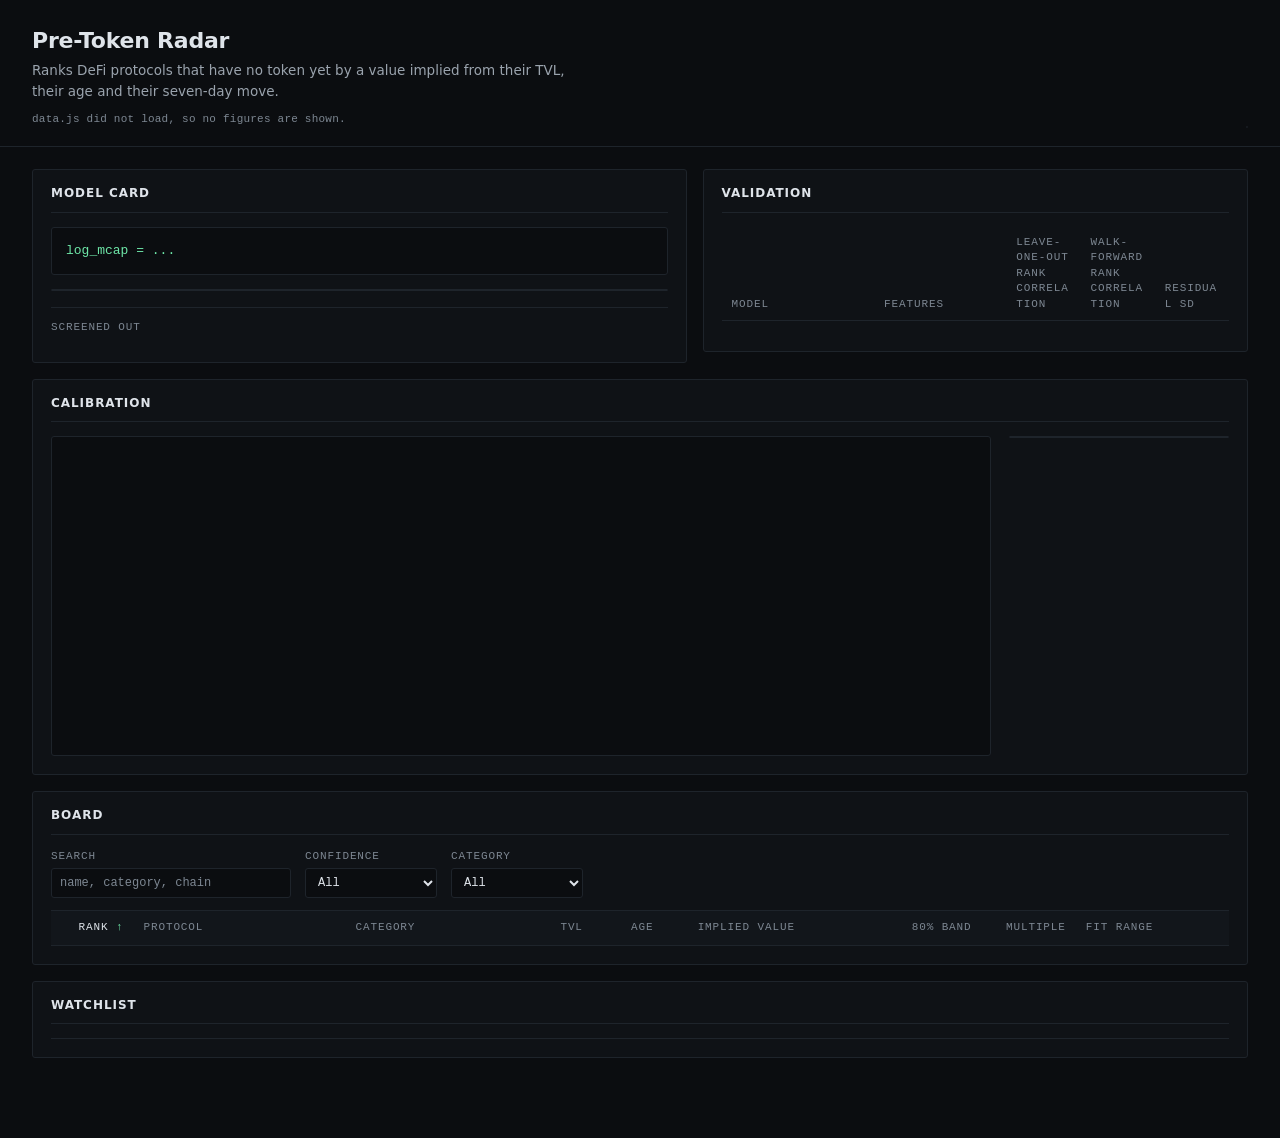
==== dashboard/index.html @ 4d324025 "radar-3: fitted mcap model, screened board, analyst dashboard" ====
<!doctype html>
<html lang="en">
<head>
<meta charset="utf-8">
<meta name="viewport" content="width=device-width, initial-scale=1">
<title>Pre-Token Radar</title>
<link rel="stylesheet" href="app.css">
</head>
<body>

<!-- 1. MASTHEAD -->
<header class="masthead">
  <div class="mast-title">
    <h1>Pre-Token Radar</h1>
    <p class="lede">Ranks DeFi protocols that have no token yet by a value implied from their TVL, their age and their seven-day move.</p>
    <p class="stamp" id="stamp">Loading snapshot</p>
  </div>
  <dl class="statstrip" id="statstrip" aria-label="Snapshot figures"></dl>
</header>

<main class="wrap">

  <!-- 2 + 3. MODEL CARD BESIDE VALIDATION PANEL -->
  <div class="pair">

    <section class="panel" id="model-card" aria-labelledby="model-h">
      <h2 id="model-h">Model card</h2>
      <pre class="equation" id="equation">log_mcap = ...</pre>
      <dl class="facts" id="model-facts"></dl>
      <p class="note" id="model-note"></p>
      <div class="screened" aria-labelledby="screened-h">
        <h3 id="screened-h">Screened out</h3>
        <dl class="screened-grid" id="screened"></dl>
      </div>
    </section>

    <section class="panel" id="validation" aria-labelledby="validation-h">
      <h2 id="validation-h">Validation</h2>
      <div class="table-scroll">
        <table class="compare">
          <caption class="sr-only">Four fitted models scored two ways on the 128 training rows</caption>
          <colgroup>
            <col class="c-model"><col class="c-feat">
            <col class="c-num"><col class="c-num"><col class="c-num">
          </colgroup>
          <thead>
            <tr>
              <th scope="col">Model</th>
              <th scope="col">Features</th>
              <th scope="col" class="num">Leave-one-out rank correlation</th>
              <th scope="col" class="num">Walk-forward rank correlation</th>
              <th scope="col" class="num">Residual SD</th>
            </tr>
          </thead>
          <tbody id="compare-body"></tbody>
        </table>
      </div>
      <p class="note" id="split-note"></p>
      <p class="note quiet" id="reason-note"></p>
    </section>

  </div>

  <!-- 4. CALIBRATION -->
  <section class="panel" id="calibration" aria-labelledby="cal-h">
    <h2 id="cal-h">Calibration</h2>
    <div class="cal-wrap">
      <canvas id="cal-canvas" role="img" aria-label="Scatter of the 128 training rows: implied value against actual market cap on log axes, with the 1:1 line and the 80% band"></canvas>
      <div class="cal-side">
        <dl class="facts" id="cal-facts"></dl>
        <p class="note" id="cal-note"></p>
      </div>
    </div>
  </section>

  <!-- 5. BOARD -->
  <section class="panel" id="board" aria-labelledby="board-h">
    <h2 id="board-h">Board</h2>

    <div class="filterbar">
      <label class="field">
        <span class="lbl">Search</span>
        <input type="search" id="q" autocomplete="off" spellcheck="false" placeholder="name, category, chain">
      </label>
      <label class="field">
        <span class="lbl">Confidence</span>
        <select id="f-conf"><option value="">All</option></select>
      </label>
      <label class="field">
        <span class="lbl">Category</span>
        <select id="f-cat"><option value="">All</option></select>
      </label>
      <p class="count" id="count" aria-live="polite"></p>
    </div>

    <div class="table-scroll board-scroll">
      <table id="board-table" class="board">
        <caption class="sr-only">Pre-token candidates ranked by implied value, with the 80% band and fit range</caption>
        <colgroup>
          <col class="w-rank"><col class="w-name"><col class="w-cat">
          <col class="w-tvl"><col class="w-age"><col class="w-implied">
          <col class="w-band"><col class="w-mult"><col class="w-fit">
        </colgroup>
        <thead>
          <tr>
            <th scope="col" class="num" aria-sort="ascending"><button type="button" class="sort" data-key="rank">Rank</button></th>
            <th scope="col"><button type="button" class="sort" data-key="name">Protocol</button></th>
            <th scope="col"><button type="button" class="sort" data-key="category">Category</button></th>
            <th scope="col" class="num"><button type="button" class="sort" data-key="tvl">TVL</button></th>
            <th scope="col" class="num"><button type="button" class="sort" data-key="age">Age</button></th>
            <th scope="col" class="num"><button type="button" class="sort" data-key="implied">Implied value</button></th>
            <th scope="col" class="num"><button type="button" class="sort" data-key="band">80% band</button></th>
            <th scope="col" class="num"><button type="button" class="sort" data-key="multiple">Multiple</button></th>
            <th scope="col" title="high: TVL between the 25th and 75th percentile of the 128 training rows ($10.4M to $98.2M). medium: inside the 10th to 90th ($7.3M to $1.10B). low: outside that range, so the model extrapolates.">
              <button type="button" class="sort" data-key="confidence">Fit range</button>
            </th>
          </tr>
        </thead>
        <tbody id="board-body"></tbody>
      </table>
    </div>
  </section>

  <!-- 7. WATCHLIST -->
  <section class="panel" id="watchlist" aria-labelledby="watch-h">
    <h2 id="watch-h">Watchlist</h2>
    <p class="note" id="watch-note"></p>
    <ol class="watch" id="watch-body"></ol>
  </section>

</main>

<!-- 6. DETAIL DRAWER -->
<aside class="drawer" id="drawer" role="dialog" aria-modal="false" aria-labelledby="d-name" hidden>
  <div class="drawer-head">
    <div>
      <p class="lbl" id="d-kicker">Candidate</p>
      <h2 id="d-name"></h2>
      <p class="d-sub" id="d-sub"></p>
    </div>
    <button type="button" class="close" id="d-close" aria-label="Close detail panel">Close</button>
  </div>
  <div class="drawer-body" id="d-body"></div>
</aside>

<script src="../data.js"></script>
<script src="app.js"></script>
</body>
</html>
---- dashboard/app.css ----
/* ==========================================================================
   PRE-TOKEN RADAR — app.css
   1. Tokens
   2. Reset
   3. Masthead
   4. Panels and shared type
   5. Model card
   6. Validation table
   7. Calibration
   8. Filter bar
   9. Board table
  10. Drawer
  11. Watchlist
  12. Responsive
   ========================================================================== */

/* 1. TOKENS ---------------------------------------------------------------- */
:root {
  --bg: #0b0d10;
  --bg-raise: #0f1216;
  --bg-head: #12161b;
  --ink: #dfe4ea;
  --ink-dim: #9aa3ad;
  --ink-faint: #7d8792;
  --rule: #1e242b;
  --rule-soft: #171c22;
  --accent: #6ee7a8;
  --caution: #f5b544;
  --mono: ui-monospace, SFMono-Regular, Menlo, Consolas, monospace;
  --sans: system-ui, -apple-system, "Segoe UI", Roboto, sans-serif;
  --r: 3px;
}

/* 2. RESET ----------------------------------------------------------------- */
*,
*::before,
*::after { box-sizing: border-box; }

html { -webkit-text-size-adjust: 100%; }

body {
  margin: 0;
  background: var(--bg);
  color: var(--ink);
  font: 14px/1.5 var(--sans);
  font-variant-numeric: tabular-nums;
  -webkit-font-smoothing: antialiased;
}

h1, h2, h3, p, dl, dd, ol, ul { margin: 0; }
ol, ul { padding: 0; list-style: none; }

button, input, select { font: inherit; color: inherit; }

.sr-only {
  position: absolute;
  width: 1px; height: 1px;
  padding: 0; margin: -1px;
  overflow: hidden;
  clip: rect(0 0 0 0);
  white-space: nowrap;
  border: 0;
}

:focus-visible {
  outline: 2px solid var(--accent);
  outline-offset: 2px;
}

/* 3. MASTHEAD -------------------------------------------------------------- */
.masthead {
  display: flex;
  flex-wrap: wrap;
  gap: 24px;
  align-items: flex-end;
  justify-content: space-between;
  padding: 28px 32px 18px;
  border-bottom: 1px solid var(--rule);
}

.mast-title { max-width: 62ch; }

.masthead h1 {
  font: 600 22px/1.2 var(--sans);
  letter-spacing: -0.01em;
}

.lede {
  margin-top: 6px;
  color: var(--ink-dim);
  font-size: 13.5px;
  max-width: 66ch;
}

.stamp {
  margin-top: 10px;
  color: var(--ink-faint);
  font: 11px/1.6 var(--mono);
  letter-spacing: 0.02em;
  overflow-wrap: anywhere;
}

.statstrip {
  display: flex;
  gap: 0;
  border: 1px solid var(--rule);
  border-radius: var(--r);
  background: var(--bg-raise);
}

.statstrip > div {
  padding: 9px 16px;
  border-left: 1px solid var(--rule);
  min-width: 96px;
}

.statstrip > div:first-child { border-left: 0; }

.statstrip dt {
  color: var(--ink-faint);
  font: 11px/1.4 var(--mono);
  text-transform: uppercase;
  letter-spacing: 0.08em;
  white-space: nowrap;
}

.statstrip dd {
  margin-top: 3px;
  font: 600 16px/1.2 var(--mono);
  letter-spacing: -0.01em;
}

.statstrip dd.is-accent { color: var(--accent); }

/* 4. PANELS AND SHARED TYPE ------------------------------------------------ */
.wrap {
  padding: 22px 32px 64px;
  max-width: 1720px;
}

.panel {
  border: 1px solid var(--rule);
  border-radius: var(--r);
  background: var(--bg-raise);
  padding: 16px 18px 18px;
  margin-bottom: 16px;
  min-width: 0;
}

.panel > h2 {
  font: 600 12px/1.3 var(--sans);
  text-transform: uppercase;
  letter-spacing: 0.08em;
  color: var(--ink);
  padding-bottom: 10px;
  margin-bottom: 14px;
  border-bottom: 1px solid var(--rule);
}

.lbl {
  display: block;
  color: var(--ink-faint);
  font: 11px/1.4 var(--mono);
  text-transform: uppercase;
  letter-spacing: 0.08em;
}

.note {
  margin-top: 12px;
  color: var(--ink-dim);
  font-size: 12.5px;
  line-height: 1.6;
  max-width: 96ch;
}

.note.quiet { color: var(--ink-faint); font-family: var(--mono); font-size: 11.5px; }

.pair {
  display: grid;
  grid-template-columns: 1.2fr 1fr;
  gap: 16px;
  align-items: start;
}

.pair > .panel { margin-bottom: 16px; }

/* 5. MODEL CARD ------------------------------------------------------------ */
.equation {
  margin: 0 0 14px;
  padding: 12px 14px;
  background: var(--bg);
  border: 1px solid var(--rule);
  border-radius: var(--r);
  color: var(--accent);
  font: 13px/1.7 var(--mono);
  white-space: pre-wrap;
  overflow-wrap: anywhere;
}

.facts {
  display: grid;
  grid-template-columns: repeat(auto-fit, minmax(126px, 1fr));
  gap: 1px;
  background: var(--rule-soft);
  border: 1px solid var(--rule);
  border-radius: var(--r);
}

.facts > div {
  background: var(--bg-raise);
  padding: 9px 11px;
}

.facts dt {
  color: var(--ink-faint);
  font: 11px/1.4 var(--mono);
  text-transform: uppercase;
  letter-spacing: 0.08em;
}

.facts dd {
  margin-top: 3px;
  font: 13px/1.35 var(--mono);
  overflow-wrap: anywhere;
}

.facts dd.is-accent { color: var(--accent); }

.screened {
  margin-top: 16px;
  padding-top: 12px;
  border-top: 1px solid var(--rule);
}

.screened h3 {
  font: 11px/1.4 var(--mono);
  text-transform: uppercase;
  letter-spacing: 0.08em;
  color: var(--ink-faint);
  margin-bottom: 8px;
}

.screened-grid {
  display: flex;
  flex-wrap: wrap;
  gap: 6px 8px;
  align-items: stretch;
}

.screened-grid > div {
  border: 1px solid var(--rule);
  border-radius: var(--r);
  padding: 5px 9px;
  background: var(--bg);
}

.screened-grid dt {
  color: var(--ink-faint);
  font: 11px/1.4 var(--mono);
  text-transform: uppercase;
  letter-spacing: 0.08em;
}

.screened-grid dd {
  font: 600 13px/1.3 var(--mono);
  margin-top: 1px;
}

.screened-grid > div.total { border-color: #2a333d; }
.screened-grid > div.total dd { color: var(--caution); }

/* 6. VALIDATION TABLE ------------------------------------------------------ */
.table-scroll {
  overflow-x: auto;
  max-width: 100%;
}

table { border-collapse: collapse; width: 100%; }

caption { text-align: left; }

.compare {
  font-size: 12.5px;
  table-layout: fixed;
}

.compare th,
.compare td {
  padding: 8px 10px;
  border-bottom: 1px solid var(--rule-soft);
  text-align: left;
  vertical-align: top;
}

.compare thead th {
  overflow-wrap: anywhere;
  color: var(--ink-faint);
  font: 11px/1.4 var(--mono);
  text-transform: uppercase;
  letter-spacing: 0.08em;
  border-bottom: 1px solid var(--rule);
  vertical-align: bottom;
}

.compare col.c-model { width: 30%; }
.compare col.c-feat { width: 26%; }
.compare col.c-num { width: 14.6%; }

.compare td.feat {
  color: var(--ink-dim);
  font: 11px/1.5 var(--mono);
  white-space: normal;
  overflow-wrap: anywhere;
}

.compare td.num { white-space: nowrap; }

.compare td.num { font-family: var(--mono); }

.compare tr.chosen td {
  background: #101a16;
  border-bottom-color: #1d2a24;
}

.compare tr.chosen td:first-child {
  box-shadow: inset 2px 0 0 var(--accent);
  color: var(--accent);
}

.tag {
  display: inline-block;
  margin-left: 6px;
  padding: 1px 5px;
  border: 1px solid #2c4a3c;
  border-radius: var(--r);
  color: var(--accent);
  font: 9.5px/1.5 var(--mono);
  text-transform: uppercase;
  letter-spacing: 0.08em;
  vertical-align: 1px;
}

/* 7. CALIBRATION ----------------------------------------------------------- */
.cal-wrap {
  display: grid;
  grid-template-columns: minmax(0, 1fr) 220px;
  gap: 18px;
  align-items: start;
}

#cal-canvas {
  display: block;
  width: 100%;
  height: 320px;
  border: 1px solid var(--rule);
  border-radius: var(--r);
  background: var(--bg);
}

.cal-side .facts { grid-template-columns: 1fr; }

/* 8. FILTER BAR ------------------------------------------------------------ */
.filterbar {
  display: flex;
  flex-wrap: wrap;
  gap: 10px 14px;
  align-items: flex-end;
  padding-bottom: 12px;
  margin-bottom: 0;
  border-bottom: 1px solid var(--rule);
}

.field { display: block; }
.field .lbl { margin-bottom: 4px; }

.field input,
.field select {
  height: 30px;
  padding: 0 8px;
  background: var(--bg);
  border: 1px solid var(--rule);
  border-radius: var(--r);
  color: var(--ink);
  font: 12px/1 var(--mono);
}

.field input { width: 240px; }
.field select { min-width: 132px; }
.field input::placeholder { color: var(--ink-faint); }

.count {
  margin-left: auto;
  color: var(--ink-dim);
  font: 11px/1.6 var(--mono);
  text-transform: uppercase;
  letter-spacing: 0.08em;
  padding-bottom: 4px;
}

.count b { color: var(--accent); font-weight: 600; }

/* 9. BOARD TABLE ----------------------------------------------------------- */
.board-scroll {
  max-height: 620px;
  overflow-y: auto;
  overscroll-behavior: contain;
}

.board {
  font-size: 13px;
  min-width: 1080px;
  table-layout: fixed;
}

.board .w-rank { width: 7%; }
.board .w-name { width: 18%; }
.board .w-cat { width: 12%; }
.board .w-tvl { width: 9%; }
.board .w-age { width: 6%; }
.board .w-implied { width: 12%; }
.board .w-band { width: 15%; }
.board .w-mult { width: 8%; }
.board .w-fit { width: 13%; }

.board thead th {
  position: sticky;
  top: 0;
  z-index: 2;
  background: var(--bg-head);
  border-bottom: 1px solid var(--rule);
  padding: 0;
  text-align: left;
  white-space: nowrap;
}

.board thead th.num { text-align: right; }

.board th .sort {
  display: block;
  width: 100%;
  padding: 9px 10px;
  background: none;
  border: 0;
  border-radius: 0;
  color: var(--ink-faint);
  font: 11px/1.4 var(--mono);
  text-transform: uppercase;
  letter-spacing: 0.08em;
  text-align: inherit;
  cursor: pointer;
  white-space: nowrap;
}

.board th .sort:hover { color: var(--ink); }
.board th[aria-sort] .sort { color: var(--ink); }

.board th[aria-sort="ascending"] .sort::after { content: " \2191"; color: var(--accent); }
.board th[aria-sort="descending"] .sort::after { content: " \2193"; color: var(--accent); }

.board tbody td {
  padding: 7px 10px;
  border-bottom: 1px solid var(--rule-soft);
  vertical-align: middle;
  white-space: nowrap;
}

.board tbody tr:nth-child(even) td { background: #0d1014; }
.board tbody tr:hover td { background: #12181e; }
.board tbody tr.is-active td { background: #131d19; }

.board .num { text-align: right; font-family: var(--mono); }
.board .c-rank { color: var(--ink-faint); }
.board .c-name { font-weight: 500; overflow: hidden; text-overflow: ellipsis; }
.board .c-cat { color: var(--ink-dim); font-size: 12px; overflow: hidden; text-overflow: ellipsis; }
.board .c-implied { color: var(--accent); font-weight: 500; }
.board .c-band { color: var(--ink-dim); font-size: 12px; }
.board .c-mult { color: var(--ink); }

.board tbody tr { cursor: pointer; }
.board tbody tr:focus-visible { outline: 2px solid var(--accent); outline-offset: -2px; }

.board tbody tr.is-hidden { display: none; }

.chip {
  display: inline-block;
  padding: 1px 7px;
  border: 1px solid;
  border-radius: var(--r);
  font: 10.5px/1.6 var(--mono);
  text-transform: uppercase;
  letter-spacing: 0.06em;
  white-space: nowrap;
}

.chip.high { color: var(--accent); border-color: #2c4a3c; background: #0e1a15; }
.chip.medium { color: var(--caution); border-color: #4a3a1c; background: #191408; }
.chip.low { color: var(--ink-faint); border-color: #2a3038; background: #101317; }

.empty {
  padding: 24px 10px;
  color: var(--ink-faint);
  font: 12px/1.6 var(--mono);
  text-align: center;
}

/* 10. DRAWER --------------------------------------------------------------- */
.drawer {
  position: fixed;
  top: 0;
  right: 0;
  z-index: 40;
  display: flex;
  flex-direction: column;
  width: 430px;
  max-width: 100%;
  height: 100%;
  background: #0c0f13;
  border-left: 1px solid #2a333d;
}

.drawer[hidden] { display: none; }

.drawer-head {
  display: flex;
  gap: 12px;
  align-items: flex-start;
  justify-content: space-between;
  padding: 16px 18px 14px;
  border-bottom: 1px solid var(--rule);
  background: var(--bg-head);
}

.drawer-head h2 {
  font: 600 17px/1.25 var(--sans);
  margin-top: 4px;
}

.d-sub {
  margin-top: 4px;
  color: var(--ink-dim);
  font: 11.5px/1.5 var(--mono);
  overflow-wrap: anywhere;
}

.close {
  flex: none;
  padding: 6px 10px;
  background: transparent;
  border: 1px solid var(--rule);
  border-radius: var(--r);
  color: var(--ink-dim);
  font: 11px/1.4 var(--mono);
  text-transform: uppercase;
  letter-spacing: 0.08em;
  cursor: pointer;
}

.close:hover { color: var(--ink); border-color: #39424d; }
.close:focus,
.close:focus-visible { outline: 2px solid var(--accent); outline-offset: 2px; }

.drawer-body {
  flex: 1 1 auto;
  overflow-y: auto;
  overscroll-behavior: contain;
  padding: 16px 18px 40px;
}

.d-figs {
  display: grid;
  grid-template-columns: repeat(3, 1fr);
  gap: 1px;
  background: var(--rule-soft);
  border: 1px solid var(--rule);
  border-radius: var(--r);
  margin-bottom: 16px;
}

.d-figs > div { background: #0f1318; padding: 9px 10px; }
.d-figs dt {
  color: var(--ink-faint);
  font: 10px/1.4 var(--mono);
  text-transform: uppercase;
  letter-spacing: 0.08em;
}
.d-figs dd { margin-top: 3px; font: 600 13px/1.3 var(--mono); }
.d-figs dd.is-accent { color: var(--accent); }

.d-sec { margin-top: 18px; }
.d-sec > .lbl { margin-bottom: 6px; }
.d-sec p { color: var(--ink-dim); font-size: 12.5px; line-height: 1.65; }

.d-band {
  display: flex;
  gap: 14px;
  align-items: baseline;
  padding: 9px 10px;
  border: 1px solid var(--rule);
  border-radius: var(--r);
  background: var(--bg);
  font-family: var(--mono);
  font-size: 12.5px;
}

.d-band .arrow { color: var(--ink-faint); }
.d-band .ratio { margin-left: auto; color: var(--caution); font-size: 11.5px; }

.steps { counter-reset: s; }

.steps li {
  position: relative;
  padding: 0 0 12px 26px;
  color: var(--ink-dim);
  font-size: 12.5px;
  line-height: 1.6;
  border-left: 1px solid var(--rule);
  margin-left: 8px;
}

.steps li:last-child { border-left-color: transparent; padding-bottom: 0; }

.steps li::before {
  counter-increment: s;
  content: counter(s);
  position: absolute;
  left: -9px;
  top: 0;
  width: 17px;
  height: 17px;
  background: #0c0f13;
  border: 1px solid var(--rule);
  border-radius: 50%;
  color: var(--ink-faint);
  font: 9.5px/16px var(--mono);
  text-align: center;
}

/* 11. WATCHLIST ------------------------------------------------------------ */
.watch {
  display: grid;
  grid-template-columns: repeat(auto-fill, minmax(280px, 1fr));
  gap: 0 24px;
  border-top: 1px solid var(--rule);
}

.watch li {
  display: flex;
  gap: 10px;
  align-items: baseline;
  padding: 7px 2px;
  border-bottom: 1px solid var(--rule-soft);
  font-size: 12.5px;
}

.watch .w-rank {
  flex: none;
  width: 26px;
  color: var(--ink-faint);
  font: 11px/1 var(--mono);
}

.watch .w-name {
  flex: 1 1 auto;
  min-width: 0;
  overflow: hidden;
  text-overflow: ellipsis;
  white-space: nowrap;
}

.watch .w-val { flex: none; color: var(--accent); font: 12px/1 var(--mono); }

/* 12. RESPONSIVE ----------------------------------------------------------- */
@media (max-width: 1100px) {
  .pair { grid-template-columns: 1fr; }
  .cal-wrap { grid-template-columns: 1fr; }
  #cal-canvas { height: 280px; }
}

@media (max-width: 720px) {
  .masthead { padding: 20px 16px 14px; gap: 16px; }
  .wrap { padding: 16px 16px 48px; }
  .masthead h1 { font-size: 19px; }
  .statstrip { width: 100%; display: grid; grid-template-columns: repeat(3, minmax(0, 1fr)); }
  .statstrip > div { min-width: 0; padding: 8px 9px; }
  .statstrip dt { white-space: normal; font-size: 9px; letter-spacing: 0.06em; }
  .statstrip dd { font-size: 13.5px; }
  .panel { padding: 13px 12px 14px; }
  .field input { width: 100%; }
  .field { flex: 1 1 100%; }
  .count { margin-left: 0; width: 100%; }
  .board-scroll { max-height: 70vh; }
  .drawer { width: 100%; border-left: 0; }
  .watch { grid-template-columns: 1fr; }
  .facts { grid-template-columns: repeat(2, minmax(0, 1fr)); }
}
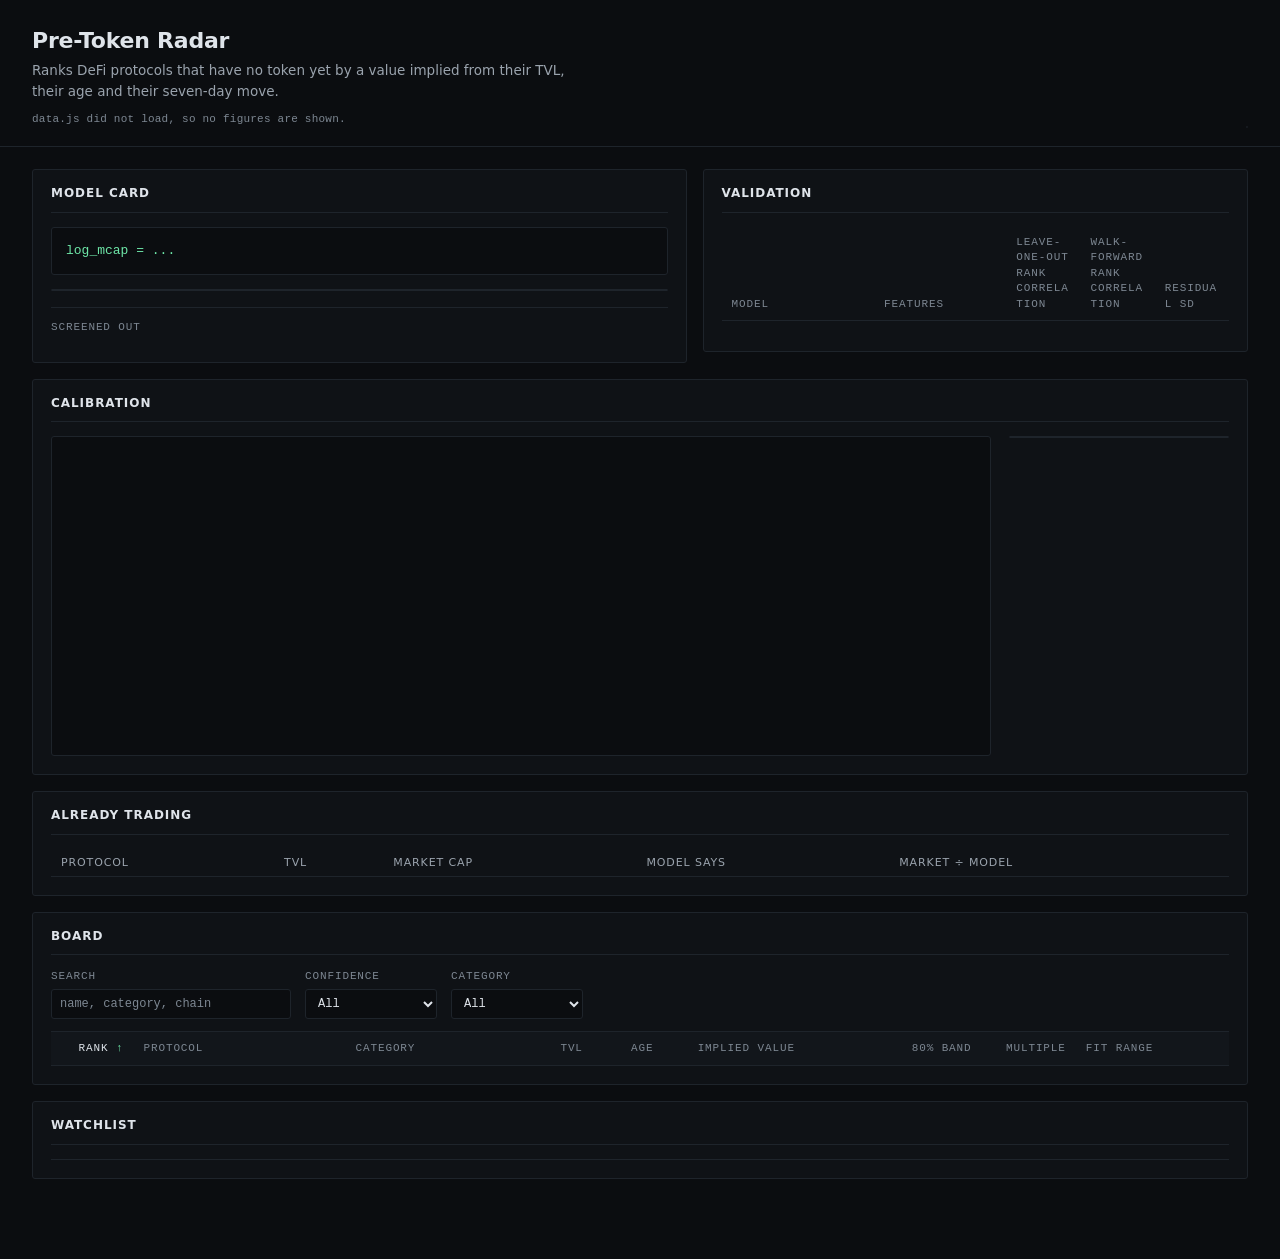
==== commit dc7085b7: "radar-4: peer-quartile bands, costed farm steps, live-token audit panel, drawer gutter, watchlist na" ====
--- a/dashboard/index.html
+++ b/dashboard/index.html
@@ -8,7 +8,7 @@
 </head>
 <body>
 
-<!-- 1. MASTHEAD -->
+<!-- MASTHEAD -->
 <header class="masthead">
   <div class="mast-title">
     <h1>Pre-Token Radar</h1>
@@ -20,7 +20,7 @@
 
 <main class="wrap">
 
-  <!-- 2 + 3. MODEL CARD BESIDE VALIDATION PANEL -->
+  <!-- MODEL CARD BESIDE VALIDATION PANEL -->
   <div class="pair">
 
     <section class="panel" id="model-card" aria-labelledby="model-h">
@@ -61,7 +61,7 @@
 
   </div>
 
-  <!-- 4. CALIBRATION -->
+  <!-- CALIBRATION -->
   <section class="panel" id="calibration" aria-labelledby="cal-h">
     <h2 id="cal-h">Calibration</h2>
     <div class="cal-wrap">
@@ -73,7 +73,21 @@
     </div>
   </section>
 
-  <!-- 5. BOARD -->
+  <!-- ALREADY TRADING -->
+  <section class="panel" id="live" aria-labelledby="live-h">
+    <h2 id="live-h">Already trading</h2>
+    <p class="note" id="live-note"></p>
+    <div class="live-wrap">
+      <table class="live">
+        <thead>
+          <tr><th scope="col">Protocol</th><th scope="col">TVL</th><th scope="col">Market cap</th><th scope="col">Model says</th><th scope="col">Market ÷ model</th></tr>
+        </thead>
+        <tbody id="live-body"></tbody>
+      </table>
+    </div>
+  </section>
+
+  <!-- BOARD -->
   <section class="panel" id="board" aria-labelledby="board-h">
     <h2 id="board-h">Board</h2>
 
@@ -121,7 +135,7 @@
     </div>
   </section>
 
-  <!-- 7. WATCHLIST -->
+  <!-- WATCHLIST -->
   <section class="panel" id="watchlist" aria-labelledby="watch-h">
     <h2 id="watch-h">Watchlist</h2>
     <p class="note" id="watch-note"></p>
@@ -130,7 +144,7 @@
 
 </main>
 
-<!-- 6. DETAIL DRAWER -->
+<!-- DETAIL DRAWER -->
 <aside class="drawer" id="drawer" role="dialog" aria-modal="false" aria-labelledby="d-name" hidden>
   <div class="drawer-head">
     <div>
--- a/dashboard/app.css
+++ b/dashboard/app.css
@@ -313,9 +313,10 @@
   overflow-wrap: anywhere;
 }
 
-.compare td.num { white-space: nowrap; }
-
-.compare td.num { font-family: var(--mono); }
+.compare td.num {
+  font-family: var(--mono);
+  white-space: nowrap;
+}
 
 .compare tr.chosen td {
   background: #101a16;
@@ -323,7 +324,8 @@
 }
 
 .compare tr.chosen td:first-child {
-  box-shadow: inset 2px 0 0 var(--accent);
+  border-left: 2px solid var(--accent);
+  padding-left: 8px;
   color: var(--accent);
 }
 
@@ -402,6 +404,7 @@
 /* 9. BOARD TABLE ----------------------------------------------------------- */
 .board-scroll {
   max-height: 620px;
+  overflow-x: auto;
   overflow-y: auto;
   overscroll-behavior: contain;
 }
@@ -458,9 +461,10 @@
 .board th[aria-sort="descending"] .sort::after { content: " \2193"; color: var(--accent); }
 
 .board tbody td {
-  padding: 7px 10px;
+  padding: 6px 10px;
   border-bottom: 1px solid var(--rule-soft);
   vertical-align: middle;
+  line-height: 1.35;
   white-space: nowrap;
 }
 
@@ -480,6 +484,14 @@
 .board tbody tr:focus-visible { outline: 2px solid var(--accent); outline-offset: -2px; }
 
 .board tbody tr.is-hidden { display: none; }
+.board tbody tr.is-empty[hidden] { display: none; }
+.board td.empty {
+  padding: 26px 10px;
+  color: var(--ink-faint);
+  font: 12px/1.5 var(--mono);
+  text-align: center;
+  white-space: normal;
+}
 
 .chip {
   display: inline-block;
@@ -579,7 +591,7 @@
 .d-figs > div { background: #0f1318; padding: 9px 10px; }
 .d-figs dt {
   color: var(--ink-faint);
-  font: 10px/1.4 var(--mono);
+  font: 11px/1.4 var(--mono);
   text-transform: uppercase;
   letter-spacing: 0.08em;
 }
@@ -693,3 +705,18 @@
   .watch { grid-template-columns: 1fr; }
   .facts { grid-template-columns: repeat(2, minmax(0, 1fr)); }
 }
+
+/* 13. DRAWER GUTTER -------------------------------------------------------- */
+/* A 430px drawer must not swallow the last three board columns. */
+body.drawer-open .wrap { padding-right: 466px; }
+@media (max-width: 1100px) { body.drawer-open .wrap { padding-right: 24px; } }
+
+/* 14. ALREADY TRADING ------------------------------------------------------- */
+.live-wrap { overflow-x: auto; }
+.live { width: 100%; border-collapse: collapse; font: 12px/1.5 var(--mono); }
+.live th { text-align: left; font: 11px/1 var(--sans); letter-spacing: .08em; text-transform: uppercase; color: var(--ink-dim); padding: 8px 10px; border-bottom: 1px solid var(--rule); white-space: nowrap; }
+.live td { padding: 7px 10px; border-bottom: 1px solid var(--rule-soft); white-space: nowrap; }
+.live .l-name { font-family: var(--sans); font-size: 13px; }
+.live .num { text-align: right; font-variant-numeric: tabular-nums; }
+.live .is-good { color: var(--accent); }
+.live .is-off { color: var(--warn); }
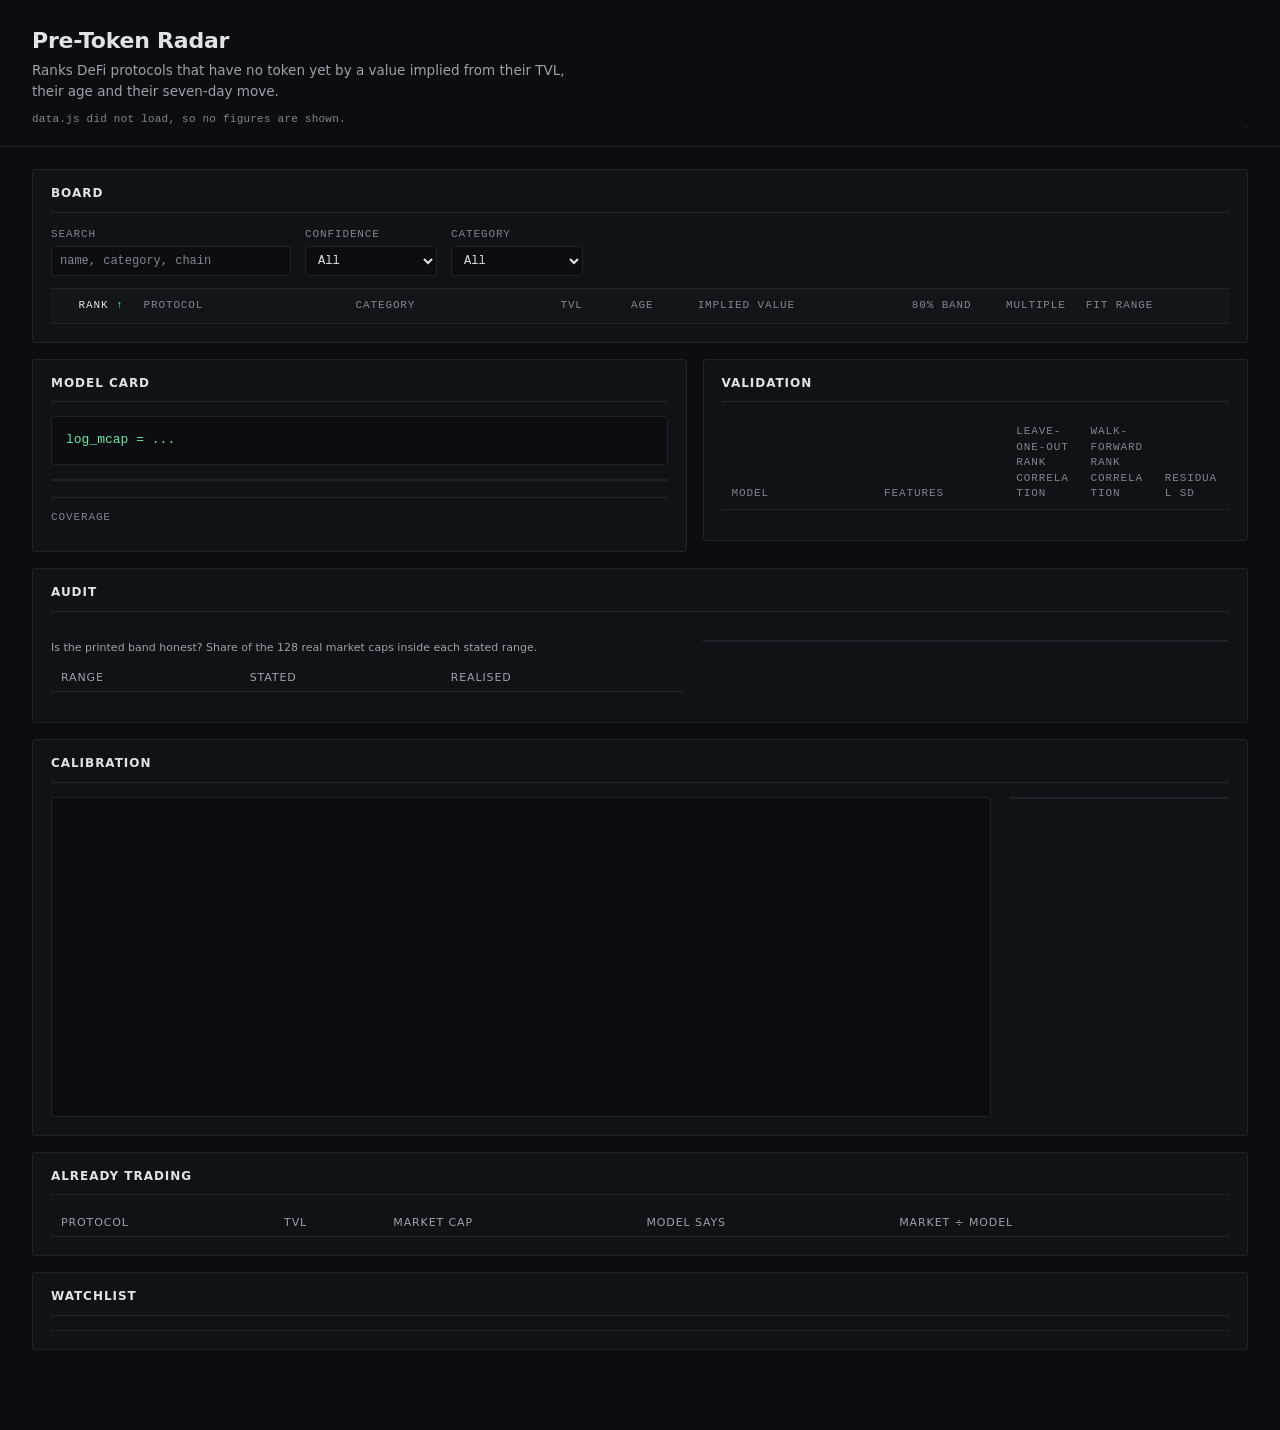
==== commit 45122052: "radar-6: audit strip, coverage table, token-odds fit, board first" ====
--- a/dashboard/index.html
+++ b/dashboard/index.html
@@ -19,73 +19,6 @@
 </header>
 
 <main class="wrap">
-
-  <!-- MODEL CARD BESIDE VALIDATION PANEL -->
-  <div class="pair">
-
-    <section class="panel" id="model-card" aria-labelledby="model-h">
-      <h2 id="model-h">Model card</h2>
-      <pre class="equation" id="equation">log_mcap = ...</pre>
-      <dl class="facts" id="model-facts"></dl>
-      <p class="note" id="model-note"></p>
-      <div class="screened" aria-labelledby="screened-h">
-        <h3 id="screened-h">Screened out</h3>
-        <dl class="screened-grid" id="screened"></dl>
-      </div>
-    </section>
-
-    <section class="panel" id="validation" aria-labelledby="validation-h">
-      <h2 id="validation-h">Validation</h2>
-      <div class="table-scroll">
-        <table class="compare">
-          <caption class="sr-only">Four fitted models scored two ways on the 128 training rows</caption>
-          <colgroup>
-            <col class="c-model"><col class="c-feat">
-            <col class="c-num"><col class="c-num"><col class="c-num">
-          </colgroup>
-          <thead>
-            <tr>
-              <th scope="col">Model</th>
-              <th scope="col">Features</th>
-              <th scope="col" class="num">Leave-one-out rank correlation</th>
-              <th scope="col" class="num">Walk-forward rank correlation</th>
-              <th scope="col" class="num">Residual SD</th>
-            </tr>
-          </thead>
-          <tbody id="compare-body"></tbody>
-        </table>
-      </div>
-      <p class="note" id="split-note"></p>
-      <p class="note quiet" id="reason-note"></p>
-    </section>
-
-  </div>
-
-  <!-- CALIBRATION -->
-  <section class="panel" id="calibration" aria-labelledby="cal-h">
-    <h2 id="cal-h">Calibration</h2>
-    <div class="cal-wrap">
-      <canvas id="cal-canvas" role="img" aria-label="Scatter of the 128 training rows: implied value against actual market cap on log axes, with the 1:1 line and the 80% band"></canvas>
-      <div class="cal-side">
-        <dl class="facts" id="cal-facts"></dl>
-        <p class="note" id="cal-note"></p>
-      </div>
-    </div>
-  </section>
-
-  <!-- ALREADY TRADING -->
-  <section class="panel" id="live" aria-labelledby="live-h">
-    <h2 id="live-h">Already trading</h2>
-    <p class="note" id="live-note"></p>
-    <div class="live-wrap">
-      <table class="live">
-        <thead>
-          <tr><th scope="col">Protocol</th><th scope="col">TVL</th><th scope="col">Market cap</th><th scope="col">Model says</th><th scope="col">Market ÷ model</th></tr>
-        </thead>
-        <tbody id="live-body"></tbody>
-      </table>
-    </div>
-  </section>
 
   <!-- BOARD -->
   <section class="panel" id="board" aria-labelledby="board-h">
@@ -135,6 +68,88 @@
     </div>
   </section>
 
+  <!-- MODEL CARD BESIDE VALIDATION PANEL -->
+  <div class="pair">
+
+    <section class="panel" id="model-card" aria-labelledby="model-h">
+      <h2 id="model-h">Model card</h2>
+      <pre class="equation" id="equation">log_mcap = ...</pre>
+      <dl class="facts" id="model-facts"></dl>
+      <p class="note" id="model-note"></p>
+      <div class="screened" aria-labelledby="screened-h">
+        <h3 id="screened-h">Coverage</h3>
+        <dl class="screened-grid" id="screened"></dl>
+      </div>
+    </section>
+
+    <section class="panel" id="validation" aria-labelledby="validation-h">
+      <h2 id="validation-h">Validation</h2>
+      <div class="table-scroll">
+        <table class="compare">
+          <caption class="sr-only">Four fitted models scored two ways on the 128 training rows</caption>
+          <colgroup>
+            <col class="c-model"><col class="c-feat">
+            <col class="c-num"><col class="c-num"><col class="c-num">
+          </colgroup>
+          <thead>
+            <tr>
+              <th scope="col">Model</th>
+              <th scope="col">Features</th>
+              <th scope="col" class="num">Leave-one-out rank correlation</th>
+              <th scope="col" class="num">Walk-forward rank correlation</th>
+              <th scope="col" class="num">Residual SD</th>
+            </tr>
+          </thead>
+          <tbody id="compare-body"></tbody>
+        </table>
+      </div>
+      <p class="note" id="split-note"></p>
+      <p class="note quiet" id="reason-note"></p>
+    </section>
+
+  </div>
+
+  <!-- AUDIT -->
+  <section class="panel" id="audit" aria-labelledby="audit-h">
+    <h2 id="audit-h">Audit</h2>
+    <ul class="ticks" id="audit-ticks"></ul>
+    <div class="audit-grid">
+      <table class="coverage">
+        <caption>Is the printed band honest? Share of the 128 real market caps inside each stated range.</caption>
+        <thead><tr><th scope="col">Range</th><th scope="col">Stated</th><th scope="col">Realised</th></tr></thead>
+        <tbody id="coverage-body"></tbody>
+      </table>
+      <dl class="facts" id="odds-facts"></dl>
+    </div>
+    <p class="note" id="audit-note"></p>
+  </section>
+
+  <!-- CALIBRATION -->
+  <section class="panel" id="calibration" aria-labelledby="cal-h">
+    <h2 id="cal-h">Calibration</h2>
+    <div class="cal-wrap">
+      <canvas id="cal-canvas" role="img" aria-label="Scatter of the 128 training rows: implied value against actual market cap on log axes, with the 1:1 line and the 80% band"></canvas>
+      <div class="cal-side">
+        <dl class="facts" id="cal-facts"></dl>
+        <p class="note" id="cal-note"></p>
+      </div>
+    </div>
+  </section>
+
+  <!-- ALREADY TRADING -->
+  <section class="panel" id="live" aria-labelledby="live-h">
+    <h2 id="live-h">Already trading</h2>
+    <p class="note" id="live-note"></p>
+    <div class="live-wrap">
+      <table class="live">
+        <thead>
+          <tr><th scope="col">Protocol</th><th scope="col">TVL</th><th scope="col">Market cap</th><th scope="col">Model says</th><th scope="col">Market ÷ model</th></tr>
+        </thead>
+        <tbody id="live-body"></tbody>
+      </table>
+    </div>
+  </section>
+
   <!-- WATCHLIST -->
   <section class="panel" id="watchlist" aria-labelledby="watch-h">
     <h2 id="watch-h">Watchlist</h2>
--- a/dashboard/app.css
+++ b/dashboard/app.css
@@ -720,3 +720,17 @@
 .live .num { text-align: right; font-variant-numeric: tabular-nums; }
 .live .is-good { color: var(--accent); }
 .live .is-off { color: var(--warn); }
+
+/* 15. AUDIT ---------------------------------------------------------------- */
+.ticks { list-style: none; margin: 0 0 14px; padding: 0; display: grid; gap: 6px; }
+.tick { font: 12px/1.5 var(--mono); color: var(--ink-dim); }
+.tick.is-ok { color: var(--accent); }
+.tick.is-off { color: var(--warn); }
+.audit-grid { display: grid; grid-template-columns: 1.2fr 1fr; gap: 18px; align-items: start; }
+.coverage { width: 100%; border-collapse: collapse; font: 12px/1.5 var(--mono); }
+.coverage caption { caption-side: top; text-align: left; font: 11px/1.5 var(--sans); color: var(--ink-dim); padding-bottom: 8px; }
+.coverage th { text-align: left; font: 11px/1 var(--sans); letter-spacing: .08em; text-transform: uppercase; color: var(--ink-dim); padding: 8px 10px; border-bottom: 1px solid var(--rule); }
+.coverage td { padding: 7px 10px; border-bottom: 1px solid var(--rule-soft); }
+.coverage .l-name { font-family: var(--sans); font-size: 13px; }
+.coverage .num { text-align: right; font-variant-numeric: tabular-nums; }
+@media (max-width: 900px) { .audit-grid { grid-template-columns: 1fr; } }
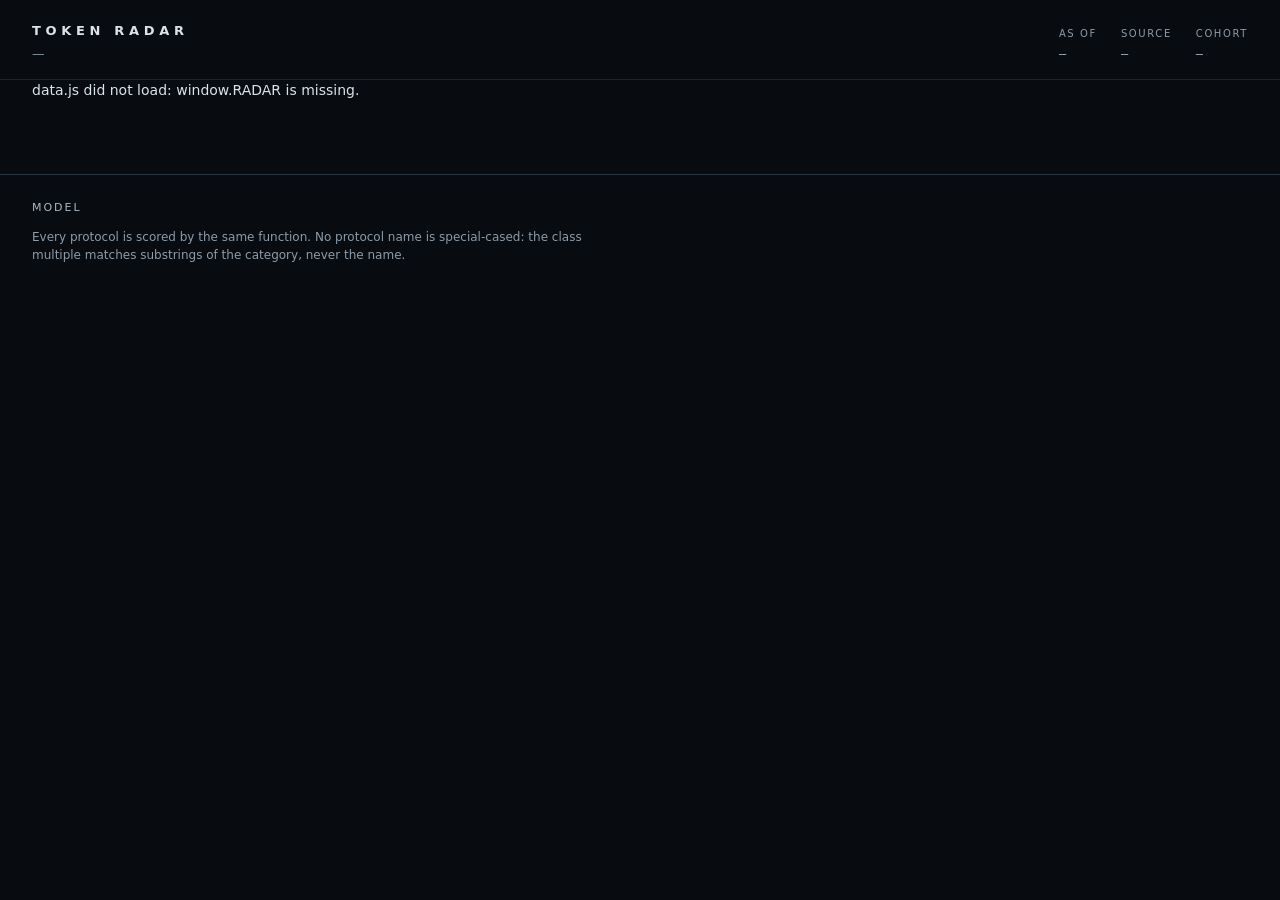
==== commit 5bd152ed: "radar-7: radar-2 model restored, audit strip, step length capped" ====
--- a/dashboard/index.html
+++ b/dashboard/index.html
@@ -3,173 +3,164 @@
 <head>
 <meta charset="utf-8">
 <meta name="viewport" content="width=device-width, initial-scale=1">
-<title>Pre-Token Radar</title>
+<title>Token Radar — pre-token protocols ranked by implied value</title>
+<meta name="color-scheme" content="dark">
 <link rel="stylesheet" href="app.css">
 </head>
 <body>
+<a class="skip" href="#board">Skip to the board</a>
 
-<!-- MASTHEAD -->
-<header class="masthead">
-  <div class="mast-title">
-    <h1>Pre-Token Radar</h1>
-    <p class="lede">Ranks DeFi protocols that have no token yet by a value implied from their TVL, their age and their seven-day move.</p>
-    <p class="stamp" id="stamp">Loading snapshot</p>
+<header class="mast">
+  <div class="wrap mast-row">
+    <div class="brand">
+      <h1 class="wordmark">Token Radar</h1>
+      <p class="sub" id="subtitle">—</p>
+    </div>
+    <dl class="stat" id="stat">
+      <div><dt>As of</dt><dd id="stat-asof">—</dd></div>
+      <div><dt>Source</dt><dd id="stat-source">—</dd></div>
+      <div><dt>Cohort</dt><dd id="stat-cohort">—</dd></div>
+    </dl>
   </div>
-  <dl class="statstrip" id="statstrip" aria-label="Snapshot figures"></dl>
 </header>
 
-<main class="wrap">
+<main class="wrap" id="board" tabindex="-1">
 
-  <!-- BOARD -->
-  <section class="panel" id="board" aria-labelledby="board-h">
-    <h2 id="board-h">Board</h2>
+  <section class="calib" id="calibration" aria-label="Model calibration">
+    <p class="calib-line" id="calib-line">—</p>
+    <p class="calib-note" id="calib-note">—</p>
+  </section>
 
-    <div class="filterbar">
+  <section class="audit" aria-label="Audit">
+    <ul id="audit"></ul>
+  </section>
+
+  <section class="kpis" id="kpis" aria-label="Board totals"></section>
+
+  <div class="toolbar">
+    <div class="bar-inner">
+      <label class="field grow">
+        <span class="field-label">Search</span>
+        <input id="q" type="search" placeholder="Name, slug, category" autocomplete="off" spellcheck="false">
+      </label>
+      <div class="field chips-field">
+        <span class="field-label" id="cat-label">Category</span>
+        <div class="chips" id="chips" role="group" aria-labelledby="cat-label"></div>
+      </div>
       <label class="field">
-        <span class="lbl">Search</span>
-        <input type="search" id="q" autocomplete="off" spellcheck="false" placeholder="name, category, chain">
+        <span class="field-label">Chain</span>
+        <select id="chain"></select>
       </label>
       <label class="field">
-        <span class="lbl">Confidence</span>
-        <select id="f-conf"><option value="">All</option></select>
+        <span class="field-label">Sort</span>
+        <select id="sort">
+          <option value="implied">Implied value</option>
+          <option value="tvl">TVL</option>
+          <option value="change">7d change</option>
+          <option value="verdict">Farm verdict</option>
+          <option value="age">Age</option>
+          <option value="name">Name</option>
+        </select>
       </label>
-      <label class="field">
-        <span class="lbl">Category</span>
-        <select id="f-cat"><option value="">All</option></select>
+      <button type="button" class="dir" id="dir" aria-label="Sort direction: descending" title="Sort direction">
+        <span aria-hidden="true" id="dir-glyph">↓</span>
+      </button>
+      <label class="switch">
+        <input type="checkbox" id="watch">
+        <span class="track" aria-hidden="true"></span>
+        <span>Watchlist only</span>
       </label>
-      <p class="count" id="count" aria-live="polite"></p>
     </div>
+  </div>
 
-    <div class="table-scroll board-scroll">
-      <table id="board-table" class="board">
-        <caption class="sr-only">Pre-token candidates ranked by implied value, with the 80% band and fit range</caption>
-        <colgroup>
-          <col class="w-rank"><col class="w-name"><col class="w-cat">
-          <col class="w-tvl"><col class="w-age"><col class="w-implied">
-          <col class="w-band"><col class="w-mult"><col class="w-fit">
-        </colgroup>
+  <div class="tabs" role="tablist" aria-label="Views">
+    <button type="button" role="tab" id="tab-board" aria-controls="panel-board" aria-selected="true" data-tab="board">Ranked board</button>
+    <button type="button" role="tab" id="tab-live" aria-controls="panel-live" aria-selected="false" tabindex="-1" data-tab="live">Live tokens</button>
+  </div>
+
+  <section id="panel-board" role="tabpanel" aria-labelledby="tab-board" tabindex="0">
+    <div class="table-note" id="table-note"></div>
+    <div class="table-wrap">
+      <table class="board" id="board-table">
+        <caption class="sr">Pre-token protocols ranked by implied value under the radar-4 model.</caption>
         <thead>
           <tr>
-            <th scope="col" class="num" aria-sort="ascending"><button type="button" class="sort" data-key="rank">Rank</button></th>
-            <th scope="col"><button type="button" class="sort" data-key="name">Protocol</button></th>
-            <th scope="col"><button type="button" class="sort" data-key="category">Category</button></th>
-            <th scope="col" class="num"><button type="button" class="sort" data-key="tvl">TVL</button></th>
-            <th scope="col" class="num"><button type="button" class="sort" data-key="age">Age</button></th>
-            <th scope="col" class="num"><button type="button" class="sort" data-key="implied">Implied value</button></th>
-            <th scope="col" class="num"><button type="button" class="sort" data-key="band">80% band</button></th>
-            <th scope="col" class="num"><button type="button" class="sort" data-key="multiple">Multiple</button></th>
-            <th scope="col" title="high: TVL between the 25th and 75th percentile of the 128 training rows ($10.4M to $98.2M). medium: inside the 10th to 90th ($7.3M to $1.10B). low: outside that range, so the model extrapolates.">
-              <button type="button" class="sort" data-key="confidence">Fit range</button>
-            </th>
+            <th scope="col" class="c-rank" data-sort="rank" aria-sort="none"><button type="button">Rank</button></th>
+            <th scope="col" class="c-name" data-sort="name" aria-sort="none"><button type="button">Protocol</button></th>
+            <th scope="col" class="c-cat" data-sort="category" aria-sort="none"><button type="button">Category</button></th>
+            <th scope="col" class="c-num" data-sort="tvl" aria-sort="none"><button type="button">TVL</button></th>
+            <th scope="col" class="c-num" data-sort="change" aria-sort="none"><button type="button">7d</button></th>
+            <th scope="col" class="c-num c-implied" data-sort="implied" aria-sort="descending"><button type="button">Implied value</button></th>
+            <th scope="col" class="c-verdict" data-sort="verdict" aria-sort="none"><button type="button">Farm verdict</button></th>
+            <th scope="col" class="c-num" data-sort="age" aria-sort="none"><button type="button">Age</button></th>
           </tr>
         </thead>
         <tbody id="board-body"></tbody>
       </table>
+      <p class="empty" id="empty" hidden>No protocol matches these filters.</p>
     </div>
+
+    <section class="sandbox" aria-labelledby="sandbox-title">
+      <div class="sandbox-head">
+        <h2 id="sandbox-title">Model sandbox</h2>
+        <button type="button" class="link" id="reset">Reset to house values</button>
+      </div>
+      <p class="note">The page's own arithmetic, run again on the snapshot's figures. This is not the board the entry hands in.</p>
+      <div class="sandbox-grid">
+        <div class="sliders" id="sliders"></div>
+        <div class="sandbox-out">
+          <span class="field-label">Top five under these weights, and where each moves</span>
+          <ol class="sandbox-list" id="sandbox-list"></ol>
+        </div>
+      </div>
+    </section>
   </section>
 
-  <!-- MODEL CARD BESIDE VALIDATION PANEL -->
-  <div class="pair">
-
-    <section class="panel" id="model-card" aria-labelledby="model-h">
-      <h2 id="model-h">Model card</h2>
-      <pre class="equation" id="equation">log_mcap = ...</pre>
-      <dl class="facts" id="model-facts"></dl>
-      <p class="note" id="model-note"></p>
-      <div class="screened" aria-labelledby="screened-h">
-        <h3 id="screened-h">Coverage</h3>
-        <dl class="screened-grid" id="screened"></dl>
-      </div>
-    </section>
-
-    <section class="panel" id="validation" aria-labelledby="validation-h">
-      <h2 id="validation-h">Validation</h2>
-      <div class="table-scroll">
-        <table class="compare">
-          <caption class="sr-only">Four fitted models scored two ways on the 128 training rows</caption>
-          <colgroup>
-            <col class="c-model"><col class="c-feat">
-            <col class="c-num"><col class="c-num"><col class="c-num">
-          </colgroup>
-          <thead>
-            <tr>
-              <th scope="col">Model</th>
-              <th scope="col">Features</th>
-              <th scope="col" class="num">Leave-one-out rank correlation</th>
-              <th scope="col" class="num">Walk-forward rank correlation</th>
-              <th scope="col" class="num">Residual SD</th>
-            </tr>
-          </thead>
-          <tbody id="compare-body"></tbody>
-        </table>
-      </div>
-      <p class="note" id="split-note"></p>
-      <p class="note quiet" id="reason-note"></p>
-    </section>
-
-  </div>
-
-  <!-- AUDIT -->
-  <section class="panel" id="audit" aria-labelledby="audit-h">
-    <h2 id="audit-h">Audit</h2>
-    <ul class="ticks" id="audit-ticks"></ul>
-    <div class="audit-grid">
-      <table class="coverage">
-        <caption>Is the printed band honest? Share of the 128 real market caps inside each stated range.</caption>
-        <thead><tr><th scope="col">Range</th><th scope="col">Stated</th><th scope="col">Realised</th></tr></thead>
-        <tbody id="coverage-body"></tbody>
-      </table>
-      <dl class="facts" id="odds-facts"></dl>
-    </div>
-    <p class="note" id="audit-note"></p>
-  </section>
-
-  <!-- CALIBRATION -->
-  <section class="panel" id="calibration" aria-labelledby="cal-h">
-    <h2 id="cal-h">Calibration</h2>
-    <div class="cal-wrap">
-      <canvas id="cal-canvas" role="img" aria-label="Scatter of the 128 training rows: implied value against actual market cap on log axes, with the 1:1 line and the 80% band"></canvas>
-      <div class="cal-side">
-        <dl class="facts" id="cal-facts"></dl>
-        <p class="note" id="cal-note"></p>
-      </div>
-    </div>
-  </section>
-
-  <!-- ALREADY TRADING -->
-  <section class="panel" id="live" aria-labelledby="live-h">
-    <h2 id="live-h">Already trading</h2>
+  <section id="panel-live" role="tabpanel" aria-labelledby="tab-live" tabindex="0" hidden>
     <p class="note" id="live-note"></p>
-    <div class="live-wrap">
-      <table class="live">
+    <div class="table-wrap">
+      <table class="board live" id="live-table">
+        <caption class="sr">Live-token protocols, by market cap.</caption>
         <thead>
-          <tr><th scope="col">Protocol</th><th scope="col">TVL</th><th scope="col">Market cap</th><th scope="col">Model says</th><th scope="col">Market ÷ model</th></tr>
+          <tr>
+            <th scope="col" class="c-name">Protocol</th>
+            <th scope="col" class="c-cat">Category</th>
+            <th scope="col" class="c-num">TVL</th>
+            <th scope="col" class="c-num">Market cap</th>
+            <th scope="col" class="c-num">MC / TVL</th>
+            <th scope="col" class="c-num">7d</th>
+          </tr>
         </thead>
         <tbody id="live-body"></tbody>
       </table>
     </div>
   </section>
-
-  <!-- WATCHLIST -->
-  <section class="panel" id="watchlist" aria-labelledby="watch-h">
-    <h2 id="watch-h">Watchlist</h2>
-    <p class="note" id="watch-note"></p>
-    <ol class="watch" id="watch-body"></ol>
-  </section>
-
 </main>
 
-<!-- DETAIL DRAWER -->
-<aside class="drawer" id="drawer" role="dialog" aria-modal="false" aria-labelledby="d-name" hidden>
-  <div class="drawer-head">
-    <div>
-      <p class="lbl" id="d-kicker">Candidate</p>
-      <h2 id="d-name"></h2>
-      <p class="d-sub" id="d-sub"></p>
+<footer class="wrap foot">
+  <h2>Model</h2>
+  <p class="formula" id="formula"></p>
+  <p class="note">Every protocol is scored by the same function. No protocol name is special-cased: the class multiple matches substrings of the category, never the name.</p>
+  <p class="mismatch" id="mismatch" hidden></p>
+  <p class="colophon" id="colophon"></p>
+</footer>
+
+<aside class="drawer" id="drawer" role="dialog" aria-modal="false" aria-labelledby="d-title" hidden>
+  <div class="drawer-inner">
+    <div class="drawer-head">
+      <div class="d-head-text">
+        <h2 id="d-title">—</h2>
+        <p class="d-sub" id="d-sub"></p>
+      </div>
+      <button type="button" class="close" id="d-close" aria-label="Close detail">Close</button>
     </div>
-    <button type="button" class="close" id="d-close" aria-label="Close detail panel">Close</button>
+    <div class="d-value">
+      <span class="field-label">Implied value</span>
+      <strong id="d-value">—</strong>
+      <span class="d-value-sub" id="d-value-sub"></span>
+    </div>
+    <div id="d-body"></div>
   </div>
-  <div class="drawer-body" id="d-body"></div>
 </aside>
 
 <script src="../data.js"></script>
--- a/dashboard/app.css
+++ b/dashboard/app.css
@@ -1,736 +1,233 @@
-/* ==========================================================================
-   PRE-TOKEN RADAR — app.css
-   1. Tokens
-   2. Reset
-   3. Masthead
-   4. Panels and shared type
-   5. Model card
-   6. Validation table
-   7. Calibration
-   8. Filter bar
-   9. Board table
-  10. Drawer
-  11. Watchlist
-  12. Responsive
-   ========================================================================== */
-
-/* 1. TOKENS ---------------------------------------------------------------- */
-:root {
-  --bg: #0b0d10;
-  --bg-raise: #0f1216;
-  --bg-head: #12161b;
-  --ink: #dfe4ea;
-  --ink-dim: #9aa3ad;
-  --ink-faint: #7d8792;
-  --rule: #1e242b;
-  --rule-soft: #171c22;
-  --accent: #6ee7a8;
-  --caution: #f5b544;
-  --mono: ui-monospace, SFMono-Regular, Menlo, Consolas, monospace;
-  --sans: system-ui, -apple-system, "Segoe UI", Roboto, sans-serif;
-  --r: 3px;
-}
-
-/* 2. RESET ----------------------------------------------------------------- */
-*,
-*::before,
-*::after { box-sizing: border-box; }
-
-html { -webkit-text-size-adjust: 100%; }
-
-body {
-  margin: 0;
-  background: var(--bg);
-  color: var(--ink);
-  font: 14px/1.5 var(--sans);
-  font-variant-numeric: tabular-nums;
-  -webkit-font-smoothing: antialiased;
-}
-
-h1, h2, h3, p, dl, dd, ol, ul { margin: 0; }
-ol, ul { padding: 0; list-style: none; }
-
-button, input, select { font: inherit; color: inherit; }
-
-.sr-only {
-  position: absolute;
-  width: 1px; height: 1px;
-  padding: 0; margin: -1px;
-  overflow: hidden;
-  clip: rect(0 0 0 0);
-  white-space: nowrap;
-  border: 0;
-}
-
-:focus-visible {
-  outline: 2px solid var(--accent);
-  outline-offset: 2px;
-}
-
-/* 3. MASTHEAD -------------------------------------------------------------- */
-.masthead {
-  display: flex;
-  flex-wrap: wrap;
-  gap: 24px;
-  align-items: flex-end;
-  justify-content: space-between;
-  padding: 28px 32px 18px;
-  border-bottom: 1px solid var(--rule);
-}
-
-.mast-title { max-width: 62ch; }
-
-.masthead h1 {
-  font: 600 22px/1.2 var(--sans);
-  letter-spacing: -0.01em;
-}
-
-.lede {
-  margin-top: 6px;
-  color: var(--ink-dim);
-  font-size: 13.5px;
-  max-width: 66ch;
-}
-
-.stamp {
-  margin-top: 10px;
-  color: var(--ink-faint);
-  font: 11px/1.6 var(--mono);
-  letter-spacing: 0.02em;
-  overflow-wrap: anywhere;
-}
-
-.statstrip {
-  display: flex;
-  gap: 0;
-  border: 1px solid var(--rule);
-  border-radius: var(--r);
-  background: var(--bg-raise);
-}
-
-.statstrip > div {
-  padding: 9px 16px;
-  border-left: 1px solid var(--rule);
-  min-width: 96px;
-}
-
-.statstrip > div:first-child { border-left: 0; }
-
-.statstrip dt {
-  color: var(--ink-faint);
-  font: 11px/1.4 var(--mono);
-  text-transform: uppercase;
-  letter-spacing: 0.08em;
-  white-space: nowrap;
-}
-
-.statstrip dd {
-  margin-top: 3px;
-  font: 600 16px/1.2 var(--mono);
-  letter-spacing: -0.01em;
-}
-
-.statstrip dd.is-accent { color: var(--accent); }
-
-/* 4. PANELS AND SHARED TYPE ------------------------------------------------ */
-.wrap {
-  padding: 22px 32px 64px;
-  max-width: 1720px;
-}
-
-.panel {
-  border: 1px solid var(--rule);
-  border-radius: var(--r);
-  background: var(--bg-raise);
-  padding: 16px 18px 18px;
-  margin-bottom: 16px;
-  min-width: 0;
-}
-
-.panel > h2 {
-  font: 600 12px/1.3 var(--sans);
-  text-transform: uppercase;
-  letter-spacing: 0.08em;
-  color: var(--ink);
-  padding-bottom: 10px;
-  margin-bottom: 14px;
-  border-bottom: 1px solid var(--rule);
-}
-
-.lbl {
-  display: block;
-  color: var(--ink-faint);
-  font: 11px/1.4 var(--mono);
-  text-transform: uppercase;
-  letter-spacing: 0.08em;
-}
-
-.note {
-  margin-top: 12px;
-  color: var(--ink-dim);
-  font-size: 12.5px;
-  line-height: 1.6;
-  max-width: 96ch;
-}
-
-.note.quiet { color: var(--ink-faint); font-family: var(--mono); font-size: 11.5px; }
-
-.pair {
-  display: grid;
-  grid-template-columns: 1.2fr 1fr;
-  gap: 16px;
-  align-items: start;
-}
-
-.pair > .panel { margin-bottom: 16px; }
-
-/* 5. MODEL CARD ------------------------------------------------------------ */
-.equation {
-  margin: 0 0 14px;
-  padding: 12px 14px;
-  background: var(--bg);
-  border: 1px solid var(--rule);
-  border-radius: var(--r);
-  color: var(--accent);
-  font: 13px/1.7 var(--mono);
-  white-space: pre-wrap;
-  overflow-wrap: anywhere;
-}
-
-.facts {
-  display: grid;
-  grid-template-columns: repeat(auto-fit, minmax(126px, 1fr));
-  gap: 1px;
-  background: var(--rule-soft);
-  border: 1px solid var(--rule);
-  border-radius: var(--r);
-}
-
-.facts > div {
-  background: var(--bg-raise);
-  padding: 9px 11px;
-}
-
-.facts dt {
-  color: var(--ink-faint);
-  font: 11px/1.4 var(--mono);
-  text-transform: uppercase;
-  letter-spacing: 0.08em;
-}
-
-.facts dd {
-  margin-top: 3px;
-  font: 13px/1.35 var(--mono);
-  overflow-wrap: anywhere;
-}
-
-.facts dd.is-accent { color: var(--accent); }
-
-.screened {
-  margin-top: 16px;
-  padding-top: 12px;
-  border-top: 1px solid var(--rule);
-}
-
-.screened h3 {
-  font: 11px/1.4 var(--mono);
-  text-transform: uppercase;
-  letter-spacing: 0.08em;
-  color: var(--ink-faint);
-  margin-bottom: 8px;
-}
-
-.screened-grid {
-  display: flex;
-  flex-wrap: wrap;
-  gap: 6px 8px;
-  align-items: stretch;
-}
-
-.screened-grid > div {
-  border: 1px solid var(--rule);
-  border-radius: var(--r);
-  padding: 5px 9px;
-  background: var(--bg);
-}
-
-.screened-grid dt {
-  color: var(--ink-faint);
-  font: 11px/1.4 var(--mono);
-  text-transform: uppercase;
-  letter-spacing: 0.08em;
-}
-
-.screened-grid dd {
-  font: 600 13px/1.3 var(--mono);
-  margin-top: 1px;
-}
-
-.screened-grid > div.total { border-color: #2a333d; }
-.screened-grid > div.total dd { color: var(--caution); }
-
-/* 6. VALIDATION TABLE ------------------------------------------------------ */
-.table-scroll {
-  overflow-x: auto;
-  max-width: 100%;
-}
-
-table { border-collapse: collapse; width: 100%; }
-
-caption { text-align: left; }
-
-.compare {
-  font-size: 12.5px;
-  table-layout: fixed;
-}
-
-.compare th,
-.compare td {
-  padding: 8px 10px;
-  border-bottom: 1px solid var(--rule-soft);
-  text-align: left;
-  vertical-align: top;
-}
-
-.compare thead th {
-  overflow-wrap: anywhere;
-  color: var(--ink-faint);
-  font: 11px/1.4 var(--mono);
-  text-transform: uppercase;
-  letter-spacing: 0.08em;
-  border-bottom: 1px solid var(--rule);
-  vertical-align: bottom;
-}
-
-.compare col.c-model { width: 30%; }
-.compare col.c-feat { width: 26%; }
-.compare col.c-num { width: 14.6%; }
-
-.compare td.feat {
-  color: var(--ink-dim);
-  font: 11px/1.5 var(--mono);
-  white-space: normal;
-  overflow-wrap: anywhere;
-}
-
-.compare td.num {
-  font-family: var(--mono);
-  white-space: nowrap;
-}
-
-.compare tr.chosen td {
-  background: #101a16;
-  border-bottom-color: #1d2a24;
-}
-
-.compare tr.chosen td:first-child {
-  border-left: 2px solid var(--accent);
-  padding-left: 8px;
-  color: var(--accent);
-}
-
-.tag {
-  display: inline-block;
-  margin-left: 6px;
-  padding: 1px 5px;
-  border: 1px solid #2c4a3c;
-  border-radius: var(--r);
-  color: var(--accent);
-  font: 9.5px/1.5 var(--mono);
-  text-transform: uppercase;
-  letter-spacing: 0.08em;
-  vertical-align: 1px;
-}
-
-/* 7. CALIBRATION ----------------------------------------------------------- */
-.cal-wrap {
-  display: grid;
-  grid-template-columns: minmax(0, 1fr) 220px;
-  gap: 18px;
-  align-items: start;
-}
-
-#cal-canvas {
-  display: block;
-  width: 100%;
-  height: 320px;
-  border: 1px solid var(--rule);
-  border-radius: var(--r);
-  background: var(--bg);
-}
-
-.cal-side .facts { grid-template-columns: 1fr; }
-
-/* 8. FILTER BAR ------------------------------------------------------------ */
-.filterbar {
-  display: flex;
-  flex-wrap: wrap;
-  gap: 10px 14px;
-  align-items: flex-end;
-  padding-bottom: 12px;
-  margin-bottom: 0;
-  border-bottom: 1px solid var(--rule);
-}
-
-.field { display: block; }
-.field .lbl { margin-bottom: 4px; }
-
-.field input,
-.field select {
-  height: 30px;
-  padding: 0 8px;
-  background: var(--bg);
-  border: 1px solid var(--rule);
-  border-radius: var(--r);
-  color: var(--ink);
-  font: 12px/1 var(--mono);
-}
-
-.field input { width: 240px; }
-.field select { min-width: 132px; }
-.field input::placeholder { color: var(--ink-faint); }
-
-.count {
-  margin-left: auto;
-  color: var(--ink-dim);
-  font: 11px/1.6 var(--mono);
-  text-transform: uppercase;
-  letter-spacing: 0.08em;
-  padding-bottom: 4px;
-}
-
-.count b { color: var(--accent); font-weight: 600; }
-
-/* 9. BOARD TABLE ----------------------------------------------------------- */
-.board-scroll {
-  max-height: 620px;
-  overflow-x: auto;
-  overflow-y: auto;
-  overscroll-behavior: contain;
-}
-
-.board {
-  font-size: 13px;
-  min-width: 1080px;
-  table-layout: fixed;
-}
-
-.board .w-rank { width: 7%; }
-.board .w-name { width: 18%; }
-.board .w-cat { width: 12%; }
-.board .w-tvl { width: 9%; }
-.board .w-age { width: 6%; }
-.board .w-implied { width: 12%; }
-.board .w-band { width: 15%; }
-.board .w-mult { width: 8%; }
-.board .w-fit { width: 13%; }
-
-.board thead th {
-  position: sticky;
-  top: 0;
-  z-index: 2;
-  background: var(--bg-head);
-  border-bottom: 1px solid var(--rule);
-  padding: 0;
-  text-align: left;
-  white-space: nowrap;
-}
-
-.board thead th.num { text-align: right; }
-
-.board th .sort {
-  display: block;
-  width: 100%;
-  padding: 9px 10px;
-  background: none;
-  border: 0;
-  border-radius: 0;
-  color: var(--ink-faint);
-  font: 11px/1.4 var(--mono);
-  text-transform: uppercase;
-  letter-spacing: 0.08em;
-  text-align: inherit;
-  cursor: pointer;
-  white-space: nowrap;
-}
-
-.board th .sort:hover { color: var(--ink); }
-.board th[aria-sort] .sort { color: var(--ink); }
-
-.board th[aria-sort="ascending"] .sort::after { content: " \2191"; color: var(--accent); }
-.board th[aria-sort="descending"] .sort::after { content: " \2193"; color: var(--accent); }
-
-.board tbody td {
-  padding: 6px 10px;
-  border-bottom: 1px solid var(--rule-soft);
-  vertical-align: middle;
-  line-height: 1.35;
-  white-space: nowrap;
-}
-
-.board tbody tr:nth-child(even) td { background: #0d1014; }
-.board tbody tr:hover td { background: #12181e; }
-.board tbody tr.is-active td { background: #131d19; }
-
-.board .num { text-align: right; font-family: var(--mono); }
-.board .c-rank { color: var(--ink-faint); }
-.board .c-name { font-weight: 500; overflow: hidden; text-overflow: ellipsis; }
-.board .c-cat { color: var(--ink-dim); font-size: 12px; overflow: hidden; text-overflow: ellipsis; }
-.board .c-implied { color: var(--accent); font-weight: 500; }
-.board .c-band { color: var(--ink-dim); font-size: 12px; }
-.board .c-mult { color: var(--ink); }
-
-.board tbody tr { cursor: pointer; }
-.board tbody tr:focus-visible { outline: 2px solid var(--accent); outline-offset: -2px; }
-
-.board tbody tr.is-hidden { display: none; }
-.board tbody tr.is-empty[hidden] { display: none; }
-.board td.empty {
-  padding: 26px 10px;
-  color: var(--ink-faint);
-  font: 12px/1.5 var(--mono);
-  text-align: center;
-  white-space: normal;
-}
-
-.chip {
-  display: inline-block;
-  padding: 1px 7px;
-  border: 1px solid;
-  border-radius: var(--r);
-  font: 10.5px/1.6 var(--mono);
-  text-transform: uppercase;
-  letter-spacing: 0.06em;
-  white-space: nowrap;
-}
-
-.chip.high { color: var(--accent); border-color: #2c4a3c; background: #0e1a15; }
-.chip.medium { color: var(--caution); border-color: #4a3a1c; background: #191408; }
-.chip.low { color: var(--ink-faint); border-color: #2a3038; background: #101317; }
-
-.empty {
-  padding: 24px 10px;
-  color: var(--ink-faint);
-  font: 12px/1.6 var(--mono);
-  text-align: center;
-}
-
-/* 10. DRAWER --------------------------------------------------------------- */
-.drawer {
-  position: fixed;
-  top: 0;
-  right: 0;
-  z-index: 40;
-  display: flex;
-  flex-direction: column;
-  width: 430px;
-  max-width: 100%;
-  height: 100%;
-  background: #0c0f13;
-  border-left: 1px solid #2a333d;
-}
-
-.drawer[hidden] { display: none; }
-
-.drawer-head {
-  display: flex;
-  gap: 12px;
-  align-items: flex-start;
-  justify-content: space-between;
-  padding: 16px 18px 14px;
-  border-bottom: 1px solid var(--rule);
-  background: var(--bg-head);
-}
-
-.drawer-head h2 {
-  font: 600 17px/1.25 var(--sans);
-  margin-top: 4px;
-}
-
-.d-sub {
-  margin-top: 4px;
-  color: var(--ink-dim);
-  font: 11.5px/1.5 var(--mono);
-  overflow-wrap: anywhere;
-}
-
-.close {
-  flex: none;
-  padding: 6px 10px;
-  background: transparent;
-  border: 1px solid var(--rule);
-  border-radius: var(--r);
-  color: var(--ink-dim);
-  font: 11px/1.4 var(--mono);
-  text-transform: uppercase;
-  letter-spacing: 0.08em;
-  cursor: pointer;
-}
-
-.close:hover { color: var(--ink); border-color: #39424d; }
-.close:focus,
-.close:focus-visible { outline: 2px solid var(--accent); outline-offset: 2px; }
-
-.drawer-body {
-  flex: 1 1 auto;
-  overflow-y: auto;
-  overscroll-behavior: contain;
-  padding: 16px 18px 40px;
-}
-
-.d-figs {
-  display: grid;
-  grid-template-columns: repeat(3, 1fr);
-  gap: 1px;
-  background: var(--rule-soft);
-  border: 1px solid var(--rule);
-  border-radius: var(--r);
-  margin-bottom: 16px;
-}
-
-.d-figs > div { background: #0f1318; padding: 9px 10px; }
-.d-figs dt {
-  color: var(--ink-faint);
-  font: 11px/1.4 var(--mono);
-  text-transform: uppercase;
-  letter-spacing: 0.08em;
-}
-.d-figs dd { margin-top: 3px; font: 600 13px/1.3 var(--mono); }
-.d-figs dd.is-accent { color: var(--accent); }
-
-.d-sec { margin-top: 18px; }
-.d-sec > .lbl { margin-bottom: 6px; }
-.d-sec p { color: var(--ink-dim); font-size: 12.5px; line-height: 1.65; }
-
-.d-band {
-  display: flex;
-  gap: 14px;
-  align-items: baseline;
-  padding: 9px 10px;
-  border: 1px solid var(--rule);
-  border-radius: var(--r);
-  background: var(--bg);
-  font-family: var(--mono);
-  font-size: 12.5px;
-}
-
-.d-band .arrow { color: var(--ink-faint); }
-.d-band .ratio { margin-left: auto; color: var(--caution); font-size: 11.5px; }
-
-.steps { counter-reset: s; }
-
-.steps li {
-  position: relative;
-  padding: 0 0 12px 26px;
-  color: var(--ink-dim);
-  font-size: 12.5px;
-  line-height: 1.6;
-  border-left: 1px solid var(--rule);
-  margin-left: 8px;
-}
-
-.steps li:last-child { border-left-color: transparent; padding-bottom: 0; }
-
-.steps li::before {
-  counter-increment: s;
-  content: counter(s);
-  position: absolute;
-  left: -9px;
-  top: 0;
-  width: 17px;
-  height: 17px;
-  background: #0c0f13;
-  border: 1px solid var(--rule);
-  border-radius: 50%;
-  color: var(--ink-faint);
-  font: 9.5px/16px var(--mono);
-  text-align: center;
-}
-
-/* 11. WATCHLIST ------------------------------------------------------------ */
-.watch {
-  display: grid;
-  grid-template-columns: repeat(auto-fill, minmax(280px, 1fr));
-  gap: 0 24px;
-  border-top: 1px solid var(--rule);
-}
-
-.watch li {
-  display: flex;
-  gap: 10px;
-  align-items: baseline;
-  padding: 7px 2px;
-  border-bottom: 1px solid var(--rule-soft);
-  font-size: 12.5px;
-}
-
-.watch .w-rank {
-  flex: none;
-  width: 26px;
-  color: var(--ink-faint);
-  font: 11px/1 var(--mono);
-}
-
-.watch .w-name {
-  flex: 1 1 auto;
-  min-width: 0;
-  overflow: hidden;
-  text-overflow: ellipsis;
-  white-space: nowrap;
-}
-
-.watch .w-val { flex: none; color: var(--accent); font: 12px/1 var(--mono); }
-
-/* 12. RESPONSIVE ----------------------------------------------------------- */
-@media (max-width: 1100px) {
-  .pair { grid-template-columns: 1fr; }
-  .cal-wrap { grid-template-columns: 1fr; }
-  #cal-canvas { height: 280px; }
-}
-
-@media (max-width: 720px) {
-  .masthead { padding: 20px 16px 14px; gap: 16px; }
-  .wrap { padding: 16px 16px 48px; }
-  .masthead h1 { font-size: 19px; }
-  .statstrip { width: 100%; display: grid; grid-template-columns: repeat(3, minmax(0, 1fr)); }
-  .statstrip > div { min-width: 0; padding: 8px 9px; }
-  .statstrip dt { white-space: normal; font-size: 9px; letter-spacing: 0.06em; }
-  .statstrip dd { font-size: 13.5px; }
-  .panel { padding: 13px 12px 14px; }
-  .field input { width: 100%; }
-  .field { flex: 1 1 100%; }
-  .count { margin-left: 0; width: 100%; }
-  .board-scroll { max-height: 70vh; }
-  .drawer { width: 100%; border-left: 0; }
-  .watch { grid-template-columns: 1fr; }
-  .facts { grid-template-columns: repeat(2, minmax(0, 1fr)); }
-}
-
-/* 13. DRAWER GUTTER -------------------------------------------------------- */
-/* A 430px drawer must not swallow the last three board columns. */
-body.drawer-open .wrap { padding-right: 466px; }
-@media (max-width: 1100px) { body.drawer-open .wrap { padding-right: 24px; } }
-
-/* 14. ALREADY TRADING ------------------------------------------------------- */
-.live-wrap { overflow-x: auto; }
-.live { width: 100%; border-collapse: collapse; font: 12px/1.5 var(--mono); }
-.live th { text-align: left; font: 11px/1 var(--sans); letter-spacing: .08em; text-transform: uppercase; color: var(--ink-dim); padding: 8px 10px; border-bottom: 1px solid var(--rule); white-space: nowrap; }
-.live td { padding: 7px 10px; border-bottom: 1px solid var(--rule-soft); white-space: nowrap; }
-.live .l-name { font-family: var(--sans); font-size: 13px; }
-.live .num { text-align: right; font-variant-numeric: tabular-nums; }
-.live .is-good { color: var(--accent); }
-.live .is-off { color: var(--warn); }
-
-/* 15. AUDIT ---------------------------------------------------------------- */
-.ticks { list-style: none; margin: 0 0 14px; padding: 0; display: grid; gap: 6px; }
-.tick { font: 12px/1.5 var(--mono); color: var(--ink-dim); }
-.tick.is-ok { color: var(--accent); }
-.tick.is-off { color: var(--warn); }
-.audit-grid { display: grid; grid-template-columns: 1.2fr 1fr; gap: 18px; align-items: start; }
-.coverage { width: 100%; border-collapse: collapse; font: 12px/1.5 var(--mono); }
-.coverage caption { caption-side: top; text-align: left; font: 11px/1.5 var(--sans); color: var(--ink-dim); padding-bottom: 8px; }
-.coverage th { text-align: left; font: 11px/1 var(--sans); letter-spacing: .08em; text-transform: uppercase; color: var(--ink-dim); padding: 8px 10px; border-bottom: 1px solid var(--rule); }
-.coverage td { padding: 7px 10px; border-bottom: 1px solid var(--rule-soft); }
-.coverage .l-name { font-family: var(--sans); font-size: 13px; }
-.coverage .num { text-align: right; font-variant-numeric: tabular-nums; }
-@media (max-width: 900px) { .audit-grid { grid-template-columns: 1fr; } }
+:root{--bg:#080b0f;--bg-2:#0b1016;--ink:#dbe3ea;--ink-2:#aab7c3;--muted:#8d9caa;--line:#1d252e;--line-2:#2a343f;--accent:#4ee39b;--neg:#ff8172;--focus:#7fd4ff;--font-body:system-ui, -apple-system, "Segoe UI", Roboto, Helvetica, Arial, sans-serif;--font-num:ui-monospace, SFMono-Regular, "SF Mono", Menlo, Consolas, monospace;--s1:4px;--s2:8px;--s3:12px;--s4:16px;--s5:24px;--s6:32px;--s7:48px;--s8:72px;--mast-h:76px;--bar-h:62px;--sticky:140px}
+*{box-sizing:border-box}
+html{color-scheme:dark;-webkit-text-size-adjust:100%}
+body{margin:0;background:var(--bg);color:var(--ink);font:400 14px/1.55 var(--font-body);-webkit-font-smoothing:antialiased;text-rendering:optimizeLegibility}
+h1, h2, h3{margin:0;font-weight:600}
+p{margin:0}
+button, input, select{font:inherit;color:inherit}
+button{cursor:pointer;background:none;border:0}
+a{color:var(--accent)}
+strong, b{font-weight:600}
+.wrap{max-width:1440px;margin:0 auto;padding:0 var(--s6)}
+.sr{position:absolute;width:1px;height:1px;margin:-1px;padding:0;overflow:hidden;clip:rect(0 0 0 0);white-space:nowrap;border:0}
+.skip{position:absolute;left:-9999px;top:0;z-index:60;padding:var(--s2) var(--s4);background:var(--bg-2);border:1px solid var(--accent);color:var(--ink);text-decoration:none}
+.skip:focus{left:var(--s4);top:var(--s4)}
+:focus-visible{outline:2px solid var(--focus);outline-offset:2px}
+.mast{border-bottom:1px solid var(--line);background:var(--bg)}
+.mast-row{display:flex;align-items:flex-end;justify-content:space-between;gap:var(--s5);padding-top:var(--s5);padding-bottom:var(--s4);min-height:var(--mast-h)}
+.wordmark{font-size:13px;font-weight:600;letter-spacing:0.36em;text-transform:uppercase;color:var(--ink);line-height:1;white-space:nowrap}
+.sub{margin-top:var(--s2);font-size:12.5px;line-height:1.45;color:var(--muted);max-width:62ch}
+.stat{display:flex;gap:var(--s5);margin:0;flex:none;align-items:flex-start}
+.stat div{display:grid;gap:3px}
+.stat dt{font-size:10px;letter-spacing:0.16em;text-transform:uppercase;color:var(--muted)}
+.stat dd{margin:0;font-family:var(--font-num);font-size:12px;color:var(--ink-2);white-space:nowrap}
+.calib{border-bottom:1px solid var(--line);padding:var(--s4) 0 var(--s3)}
+.calib-line{font-family:var(--font-num);font-variant-numeric:tabular-nums;font-size:12px;line-height:1.7;color:var(--ink-2);overflow-wrap:anywhere}
+.calib-note{margin-top:var(--s2);font-size:12px;line-height:1.55;color:var(--muted);max-width:84ch}
+.kpis{display:grid;grid-template-columns:repeat(4, minmax(0, 1fr));border-bottom:1px solid var(--line);padding:var(--s6) 0 var(--s5)}
+.kpi{padding:0 var(--s5);border-left:1px solid var(--line);display:grid;gap:6px;align-content:start;min-width:0}
+.kpi:first-child{padding-left:0;border-left:0}
+.kpi .field-label{display:block}
+.kpi-num{font-family:var(--font-num);font-variant-numeric:tabular-nums;font-size:30px;line-height:1.1;font-weight:500;letter-spacing:-0.02em;color:var(--ink);white-space:nowrap;overflow:hidden;text-overflow:ellipsis}
+.kpi-sub{font-size:12px;color:var(--muted);line-height:1.4}
+.kpi-sub b{color:var(--ink-2);font-weight:500}
+.field-label{font-size:10px;letter-spacing:0.14em;text-transform:uppercase;color:var(--muted);font-weight:500}
+.toolbar{position:sticky;top:0;z-index:30;background:var(--bg);border-bottom:1px solid var(--line);margin:0 calc(var(--s6) * -1);padding:0 var(--s6)}
+.bar-inner{display:flex;align-items:flex-end;gap:var(--s4);padding:var(--s3) 0 var(--s3);min-height:var(--bar-h)}
+.field{display:grid;gap:var(--s1);min-width:0}
+.field.grow{flex:1 1 200px;max-width:340px}
+.chips-field{flex:0 1 auto;min-width:0}
+input[type="search"], select{height:30px;padding:0 var(--s2);background:var(--bg-2);border:1px solid var(--line-2);border-radius:2px;font-size:12.5px;color:var(--ink)}
+input[type="search"]::placeholder{color:#6c7a87}
+input[type="search"]:focus, select:focus{border-color:var(--focus)}
+select{padding-right:var(--s5);appearance:none;background-image:none}
+select option{background:var(--bg-2);color:var(--ink)}
+.chips{display:flex;gap:0;flex-wrap:nowrap;overflow-x:auto;scrollbar-width:none;border:1px solid var(--line-2);border-radius:2px;background:var(--bg-2);height:30px}
+.chips::-webkit-scrollbar{display:none}
+.chip{padding:0 var(--s3);height:100%;font-size:12px;color:var(--muted);white-space:nowrap;border-right:1px solid var(--line)}
+.chip:last-child{border-right:0}
+.chip .n{font-family:var(--font-num);font-size:10.5px;color:#6f7d8a;margin-left:6px}
+.chip:hover{color:var(--ink)}
+.chip[aria-pressed="true"]{color:var(--ink);background:#16202a}
+.chip[aria-pressed="true"] .n{color:var(--accent)}
+.dir{height:30px;width:30px;flex:none;border:1px solid var(--line-2);border-radius:2px;background:var(--bg-2);color:var(--ink-2);font-family:var(--font-num);font-size:13px;line-height:1}
+.dir:hover{color:var(--ink);border-color:var(--muted)}
+.switch{display:flex;align-items:center;gap:var(--s2);height:30px;font-size:12px;color:var(--muted);white-space:nowrap;cursor:pointer;flex:none}
+.switch input{position:absolute;opacity:0;width:0;height:0}
+.switch .track{width:28px;height:16px;border-radius:8px;border:1px solid var(--line-2);background:var(--bg-2);position:relative;flex:none;transition:background 120ms}
+.switch .track::after{content:"";position:absolute;top:2px;left:2px;width:10px;height:10px;border-radius:50%;background:var(--muted);transition:transform 120ms, background 120ms}
+.switch input:checked + .track{background:#14342a;border-color:#2f6b52}
+.switch input:checked + .track::after{transform:translateX(12px);background:var(--accent)}
+.switch input:focus-visible + .track{outline:2px solid var(--focus);outline-offset:2px}
+.switch input:checked ~ span{color:var(--ink)}
+.tabs{display:flex;gap:var(--s5);border-bottom:1px solid var(--line);margin-bottom:var(--s4)}
+.tabs button{padding:var(--s3) 0;font-size:12px;letter-spacing:0.06em;text-transform:uppercase;color:var(--muted);border-bottom:1px solid transparent;margin-bottom:-1px}
+.tabs button:hover{color:var(--ink)}
+.tabs button[aria-selected="true"]{color:var(--ink);border-bottom-color:var(--accent)}
+.table-note{font-size:12px;color:var(--muted);padding-bottom:var(--s2);min-height:18px}
+.table-wrap{position:relative}
+table.board{width:100%;border-collapse:collapse;font-size:13px;table-layout:auto}
+table.board thead th{position:sticky;top:var(--bar-h);z-index:20;background:var(--bg);border-bottom:1px solid var(--line-2);text-align:left;padding:0;font-weight:500}
+table.board thead th button{display:block;width:100%;padding:var(--s2) var(--s3);font-size:10px;letter-spacing:0.14em;text-transform:uppercase;color:var(--muted);text-align:inherit;white-space:nowrap}
+table.board thead th button:hover{color:var(--ink)}
+table.board thead th[aria-sort="ascending"] button, table.board thead th[aria-sort="descending"] button{color:var(--ink)}
+table.board thead th[aria-sort="ascending"] button::after{content:" ↑";color:var(--accent)}
+table.board thead th[aria-sort="descending"] button::after{content:" ↓";color:var(--accent)}
+table.board th.c-rank, table.board td.c-rank{width:56px}
+table.board th.c-num, table.board td.c-num{text-align:right}
+table.board th.c-num button{text-align:right}
+table.board td.c-num{padding-right:var(--s3)}
+table.board th.c-implied, table.board td.c-implied{min-width:168px}
+table.board th.c-verdict, table.board td.c-verdict{min-width:96px}
+table.board th.c-verdict button{text-align:left}
+table.board tbody tr{border-bottom:1px solid var(--line);cursor:pointer}
+table.board tbody tr:hover{background:#0c1218}
+table.board tbody tr[aria-selected="true"]{background:#101a21}
+table.board tbody tr:focus-visible{outline:2px solid var(--focus);outline-offset:-2px}
+table.board td{padding:var(--s2) var(--s3);vertical-align:middle;color:var(--ink-2)}
+td.c-rank{font-family:var(--font-num);font-variant-numeric:tabular-nums;color:#6f7d8a;font-size:12px;padding-left:var(--s3)}
+tr:nth-child(-n+3) td.c-rank{color:var(--accent)}
+.proto{display:grid;gap:2px;min-width:0}
+.proto b{font-size:13px;font-weight:500;color:var(--ink)}
+.meta{display:flex;align-items:center;gap:6px;font-family:var(--font-num);font-size:11px;color:var(--muted)}
+.meta .slug{overflow:hidden;text-overflow:ellipsis;white-space:nowrap;max-width:22ch}
+.dots{display:inline-flex;gap:3px;align-items:center}
+.dot{width:5px;height:5px;border-radius:50%;background:var(--line-2);display:block}
+.dot.c1{background:#4ee39b}
+.dot.c2{background:#7fd4ff}
+.dot.c3{background:#c9a2ff}
+.dot.more{background:transparent;border:1px solid var(--line-2)}
+td.c-cat{color:var(--muted);font-size:12px}
+td.c-num{font-family:var(--font-num);font-variant-numeric:tabular-nums;white-space:nowrap;font-size:12.5px}
+td.c-implied{position:relative}
+.range{position:absolute;left:var(--s3);right:var(--s3);top:3px;height:19px;pointer-events:none;}
+.range-band{position:absolute;top:0;bottom:0;background:rgba(78, 227, 155, 0.13);border-left:1px solid rgba(78, 227, 155, 0.42);border-right:1px solid rgba(78, 227, 155, 0.42);}
+table.live .range{display:none}
+td.c-implied .v{position:relative;z-index:1;color:var(--ink);display:block;line-height:1.35}
+.range-txt{display:block;position:relative;z-index:1;font-size:10.5px;line-height:1.5;color:var(--muted);letter-spacing:0.01em}
+.pos{color:var(--accent)}
+.neg{color:var(--neg)}
+.flat{color:var(--muted)}
+td.c-verdict{padding-right:var(--s3)}
+td.c-verdict .verdict{display:block;font-size:12px;line-height:1.35;white-space:nowrap}
+td.c-verdict .rate{display:block;font-family:var(--font-num);font-variant-numeric:tabular-nums;font-size:10.5px;line-height:1.4;color:var(--muted);white-space:nowrap}
+.v-worth-it .verdict{color:var(--accent)}
+.v-marginal .verdict{color:var(--ink-2)}
+.v-skip .verdict{color:#6f7d8a}
+.v-skip .rate{color:#5d6a76}
+.empty{padding:var(--s7) 0;color:var(--muted);border-bottom:1px solid var(--line);font-size:13px}
+.sandbox{margin-top:var(--s7);border-top:1px solid var(--line-2);padding-top:var(--s5)}
+.sandbox-head{display:flex;align-items:baseline;justify-content:space-between;gap:var(--s4)}
+.sandbox h2, .foot h2{font-size:11px;letter-spacing:0.18em;text-transform:uppercase;color:var(--ink-2);font-weight:500}
+.note{font-size:12px;color:var(--muted);margin-top:var(--s2);max-width:78ch}
+.link{font-size:11.5px;color:var(--muted);border-bottom:1px solid var(--line-2);padding-bottom:1px}
+.link:hover{color:var(--accent);border-bottom-color:var(--accent)}
+.sandbox-grid{display:grid;grid-template-columns:minmax(0, 1fr) minmax(0, 1.15fr);gap:var(--s6);margin-top:var(--s5)}
+.sliders{display:grid;gap:var(--s4);align-content:start}
+.slider{display:grid;gap:6px}
+.slider-top{display:flex;align-items:baseline;justify-content:space-between;gap:var(--s3)}
+.slider-top .field-label{letter-spacing:0.1em}
+.slider-val{font-family:var(--font-num);font-variant-numeric:tabular-nums;font-size:12px;color:var(--ink)}
+.slider input[type="range"]{-webkit-appearance:none;appearance:none;width:100%;height:18px;background:transparent;margin:0}
+.slider input[type="range"]::-webkit-slider-runnable-track{height:1px;background:var(--line-2)}
+.slider input[type="range"]::-moz-range-track{height:1px;background:var(--line-2)}
+.slider input[type="range"]::-webkit-slider-thumb{-webkit-appearance:none;appearance:none;width:9px;height:16px;margin-top:-8px;background:var(--accent);border:0;border-radius:1px}
+.slider input[type="range"]::-moz-range-thumb{width:9px;height:16px;background:var(--accent);border:0;border-radius:1px}
+.slider input[type="range"]:focus-visible{outline:2px solid var(--focus);outline-offset:4px}
+.sandbox-list{margin:var(--s3) 0 0;padding:0;list-style:none}
+.sandbox-list li{display:grid;grid-template-columns:20px minmax(0, 1fr) auto auto;gap:var(--s3);align-items:baseline;padding:var(--s2) 0;border-bottom:1px solid var(--line);font-size:12.5px}
+.sandbox-list .i{font-family:var(--font-num);color:#6f7d8a;font-size:11px}
+.sandbox-list .nm{color:var(--ink);overflow:hidden;text-overflow:ellipsis;white-space:nowrap}
+.sandbox-list .val{font-family:var(--font-num);font-variant-numeric:tabular-nums;color:var(--ink-2)}
+.sandbox-list .mv{font-family:var(--font-num);font-size:11px;color:var(--muted);min-width:62px;text-align:right}
+.sandbox-list .mv.up{color:var(--accent)}
+.sandbox-list .mv.down{color:var(--neg)}
+.foot{margin-top:var(--s8);padding-top:var(--s5);padding-bottom:var(--s8);border-top:1px solid var(--line-2)}
+.formula{margin-top:var(--s3);font-family:var(--font-num);font-size:12px;line-height:2;color:var(--ink-2);overflow-wrap:anywhere}
+.formula b{color:var(--accent);font-weight:500}
+.mismatch{margin-top:var(--s3);font-size:12px;color:var(--neg);border-left:1px solid var(--neg);padding-left:var(--s3)}
+.colophon{margin-top:var(--s4);font-family:var(--font-num);font-size:11px;color:#6f7d8a}
+.drawer{position:fixed;top:0;right:0;bottom:0;width:min(520px, 100vw);z-index:50;background:var(--bg-2);border-left:1px solid var(--line-2);overflow-y:auto;overscroll-behavior:contain;animation:slide 160ms ease-out}
+.drawer[hidden]{display:none}
+@keyframes slide{from{transform:translateX(16px);opacity:0}
+to{transform:none;opacity:1}
+}
+.drawer-inner{padding:var(--s5) var(--s5) var(--s7)}
+.drawer-head{display:flex;align-items:flex-start;justify-content:space-between;gap:var(--s4);padding-bottom:var(--s4);border-bottom:1px solid var(--line)}
+.d-head-text{min-width:0}
+.drawer h2{font-size:19px;line-height:1.2;letter-spacing:-0.01em}
+.d-sub{margin-top:var(--s2);font-size:11.5px;color:var(--muted);font-family:var(--font-num);overflow-wrap:anywhere}
+.close{flex:none;height:26px;padding:0 var(--s2);border:1px solid var(--line-2);border-radius:2px;font-size:11px;color:var(--muted)}
+.close:hover{color:var(--ink);border-color:var(--muted)}
+.d-value{display:grid;gap:2px;padding:var(--s5) 0 var(--s4);border-bottom:1px solid var(--line)}
+.d-value strong{font-family:var(--font-num);font-variant-numeric:tabular-nums;font-size:34px;line-height:1.1;font-weight:500;letter-spacing:-0.03em;color:var(--ink)}
+.d-value-sub{font-size:12px;color:var(--muted)}
+.d-section{margin-top:var(--s5)}
+.d-section > h3{font-size:10px;letter-spacing:0.16em;text-transform:uppercase;color:var(--muted);font-weight:500;margin-bottom:var(--s3)}
+.mult{display:grid;gap:3px;padding:var(--s2) 0}
+.mult-top{display:flex;align-items:baseline;justify-content:space-between;gap:var(--s3);font-size:12px}
+.mult-top .lbl{color:var(--ink-2)}
+.mult-top .num{font-family:var(--font-num);font-variant-numeric:tabular-nums;color:var(--ink)}
+.mult-detail{font-size:11px;color:var(--muted);font-family:var(--font-num)}
+.mult-track{height:2px;background:var(--line-2);margin-top:5px;position:relative}
+.mult-track i{position:absolute;left:0;top:0;bottom:0;background:var(--accent)}
+.mult-track u{position:absolute;top:-2px;width:1px;height:6px;background:var(--muted)}
+ol.steps{margin:0;padding:0;list-style:none;counter-reset:s}
+ol.steps li{counter-increment:s;position:relative;padding:0 0 var(--s4) var(--s5);border-left:1px solid var(--line-2);margin-left:7px}
+ol.steps li:last-child{border-left-color:transparent;padding-bottom:0}
+ol.steps li::before{content:counter(s);position:absolute;left:-8px;top:0;width:15px;height:15px;line-height:15px;text-align:center;font-family:var(--font-num);font-size:9px;color:var(--bg);background:var(--ink-2);border-radius:50%}
+ol.steps .txt{font-size:12.5px;color:var(--ink-2);line-height:1.5}
+ol.steps .cost, ol.steps .time{display:block;font-family:var(--font-num);font-size:11px;color:var(--muted);margin-top:3px}
+.d-fit{border-top:1px solid var(--line);padding-top:var(--s4)}
+.d-fit-list{margin:0;display:grid;gap:var(--s2)}
+.d-fit-list > div{display:grid;grid-template-columns:116px minmax(0, 1fr);gap:var(--s3);align-items:baseline;padding-bottom:var(--s2);border-bottom:1px solid var(--line)}
+.d-fit-list > div:last-child{border-bottom:0;padding-bottom:0}
+.d-fit-list dt{font-size:10px;letter-spacing:0.12em;text-transform:uppercase;color:var(--muted);font-weight:500}
+.d-fit-list dd{margin:0;font-size:12px;color:var(--ink-2);font-family:var(--font-num);font-variant-numeric:tabular-nums;overflow-wrap:anywhere}
+.d-fit-list dd.range-line{color:var(--ink)}
+.d-fit-list dd .verdict{display:block;font-family:var(--font-body)}
+.d-fit-list dd .rate{display:block;font-size:11px;color:var(--muted)}
+table.live td{padding-top:var(--s3);padding-bottom:var(--s3)}
+@media (max-width:1100px){.kpi-num{font-size:24px}
+.sandbox-grid{grid-template-columns:1fr;gap:var(--s5)}
+}
+@media (max-width:900px){.wrap{padding:0 var(--s4)}
+.toolbar{margin:0 calc(var(--s4) * -1);padding:0 var(--s4);position:static}
+.mast-row{flex-direction:column;align-items:flex-start;gap:var(--s3)}
+.stat{flex-wrap:wrap;gap:var(--s4)}
+.kpis{grid-template-columns:repeat(2, minmax(0, 1fr));gap:var(--s4) 0}
+.kpi:nth-child(odd){padding-left:0;border-left:0}
+.kpi-num{font-size:22px}
+.bar-inner{flex-wrap:wrap;align-items:flex-end}
+.field.grow{flex:1 1 100%;max-width:none}
+.chips-field{flex:1 1 100%}
+.chips{width:100%}
+}
+@media (max-width:720px){table.board thead{display:none}
+table.board, table.board tbody, table.board tr, table.board td{display:block;width:100%}
+table.board tbody tr{padding:var(--s3) 0;border-bottom:1px solid var(--line-2);display:grid;grid-template-columns:1fr auto;gap:0 var(--s3)}
+table.board td{padding:2px 0;border:0;text-align:right}
+table.board td.c-rank, table.board td.c-name{grid-column:1 / -1;text-align:left}
+table.board td.c-rank{font-size:10px;letter-spacing:0.12em;text-transform:uppercase;color:#6f7d8a}
+table.board td.c-cat{text-align:left}
+table.board td[data-label]::before{content:attr(data-label) " ";font-family:var(--font-body);font-size:10px;letter-spacing:0.12em;text-transform:uppercase;color:var(--muted);float:left;margin-right:var(--s2)}
+table.board td.c-num::before{float:left}
+table.board td.c-implied{min-width:0}
+table.board td.c-implied .v{display:inline}
+table.board td.c-implied .range-txt{display:inline;margin-left:var(--s2)}
+table.board td.c-verdict{text-align:right}
+table.board td.c-verdict .verdict, table.board td.c-verdict .rate{display:inline}
+table.board td.c-verdict .rate{margin-left:var(--s2)}
+.range{left:0;right:0;top:2px;height:18px}
+.meta .slug{max-width:40vw}
+.drawer{width:100vw;border-left:0}
+.tabs{gap:var(--s4)}
+.sandbox-list li{grid-template-columns:16px minmax(0, 1fr) auto}
+.sandbox-list .mv{grid-column:2 / -1;text-align:left}
+}
+@media (prefers-reduced-motion:reduce){*, *::before, *::after{animation-duration:0.01ms !important;transition-duration:0.01ms !important}
+}
+.audit{margin:0 0 18px;}
+.audit ul{list-style:none;margin:0;padding:0;display:grid;gap:4px;}
+.audit .tick{display:flex;gap:8px;font:12px/1.5 var(--mono, monospace);color:var(--ink-dim, #666);}
+.audit .tick-mark{color:var(--accent, #2f7d4f);}
